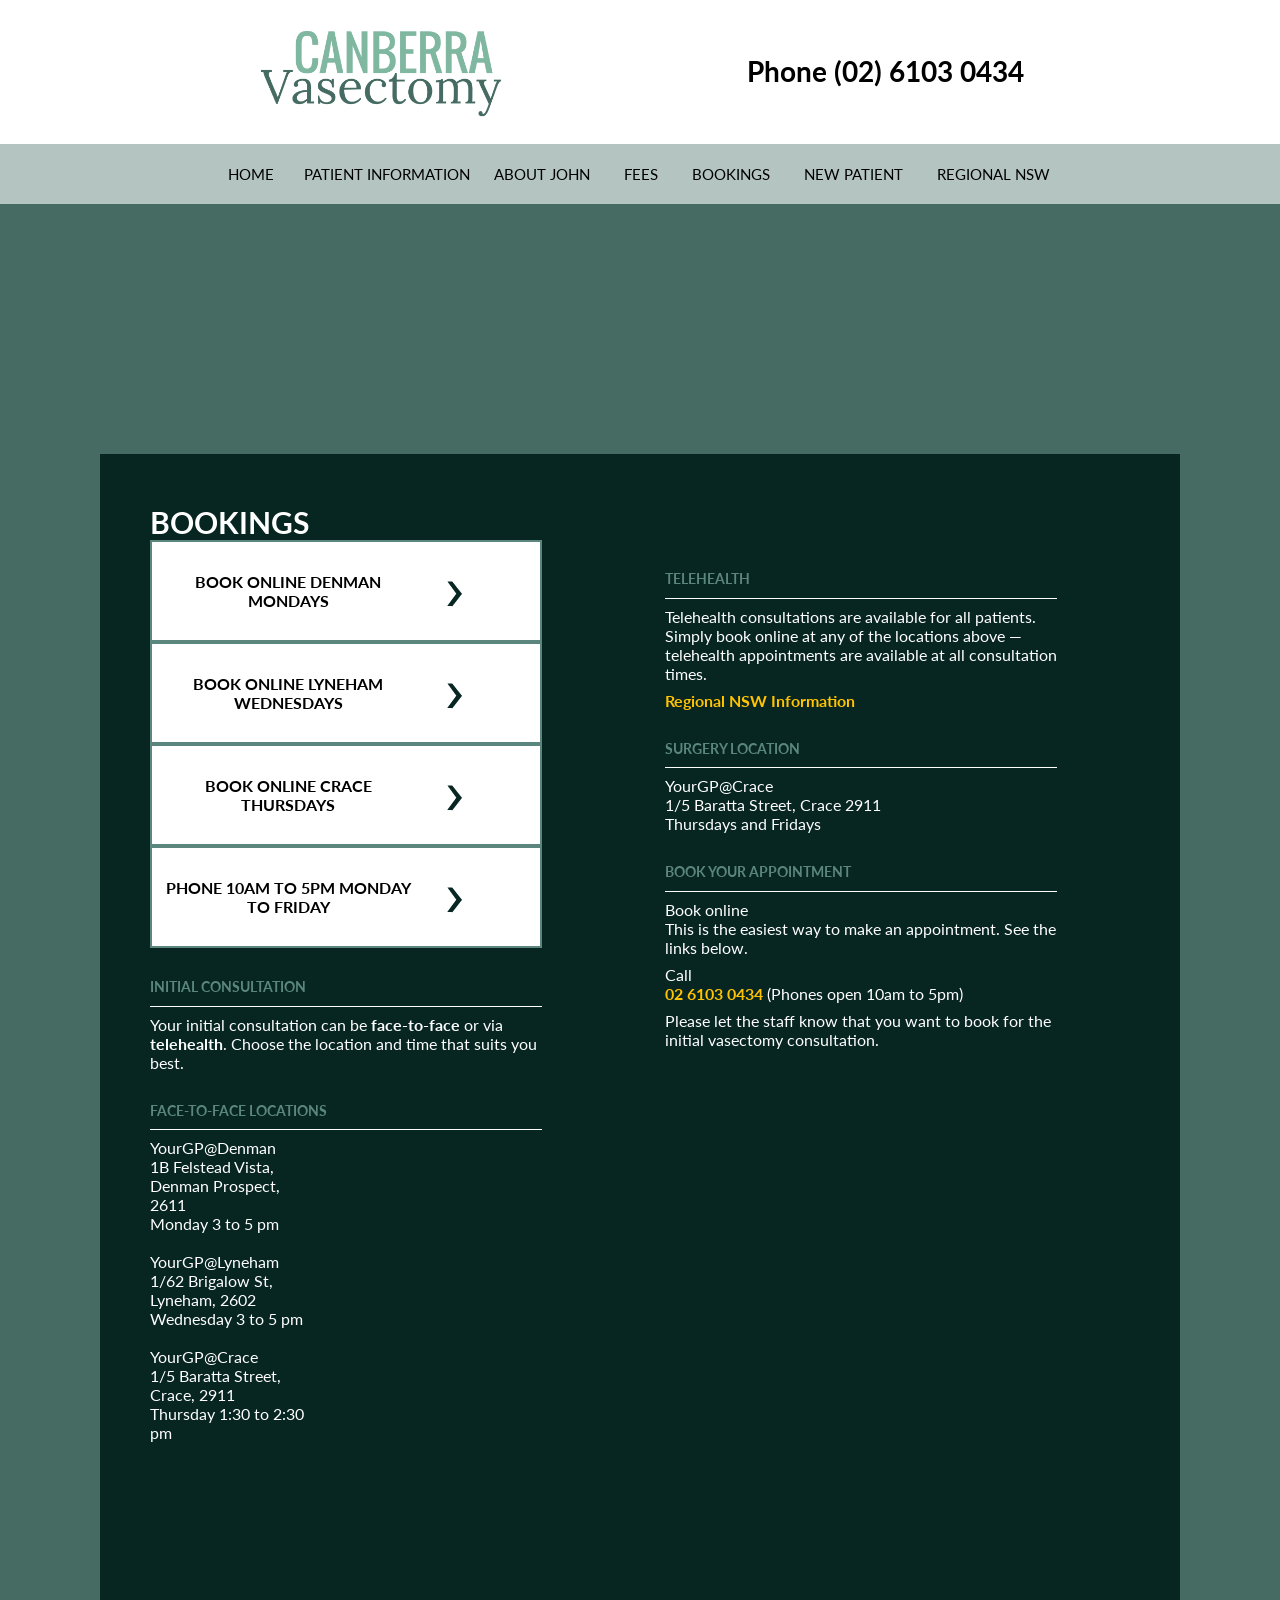
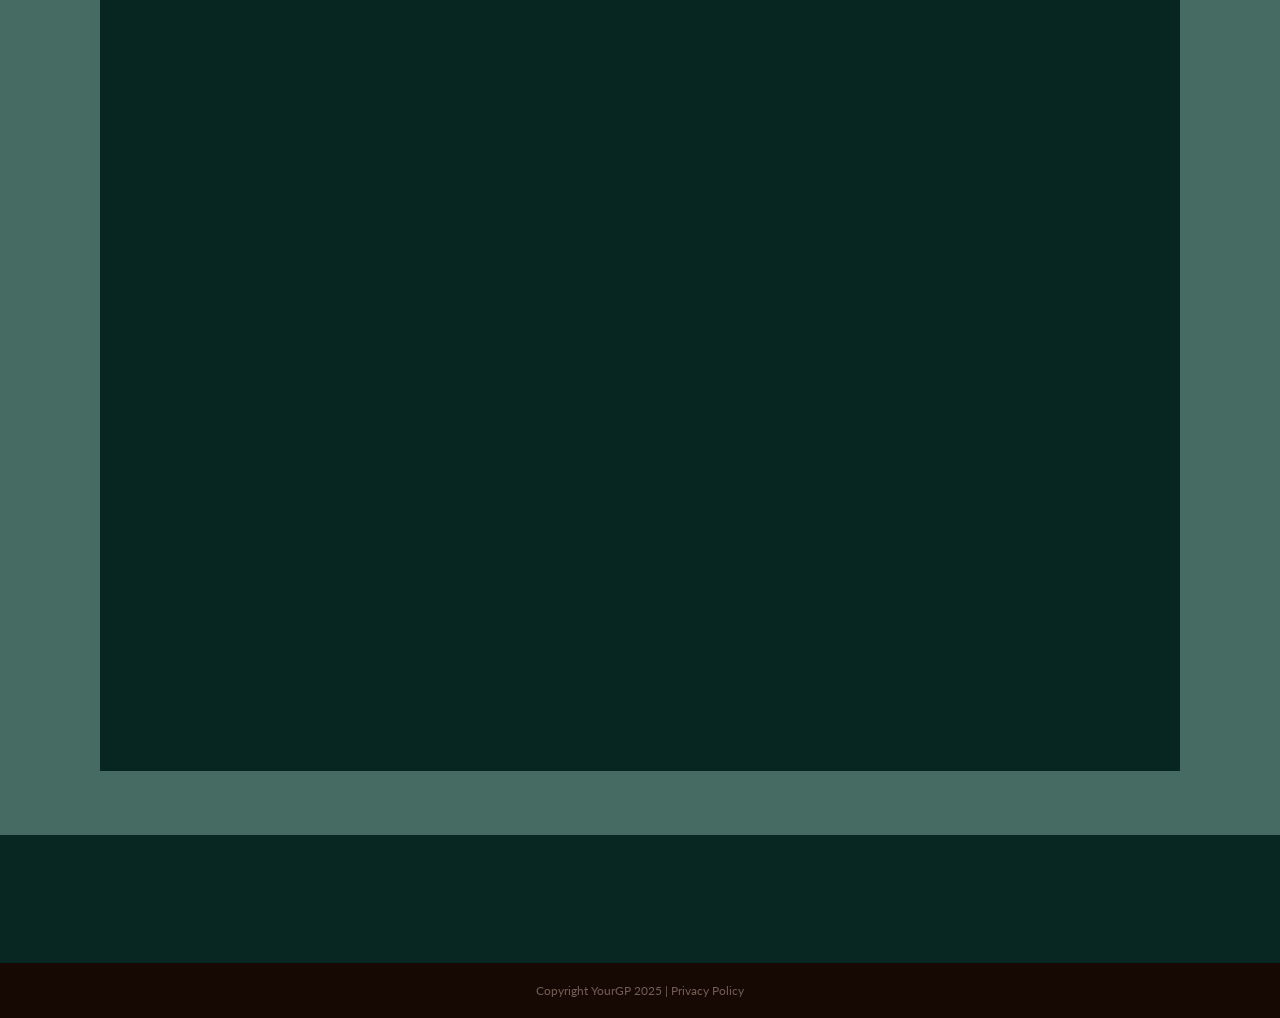
==== bookings/index.html @ fda398bf "Agent clarity audit: content reconciliation and JSON-LD enrichment Reconcile facts across all pages:" ====
<!DOCTYPE html><html lang="en-AU"><head><meta charset="UTF-8"><meta name="viewport" content="width=device-width, initial-scale=1"><title>Bookings - Canberra Vasectomy</title><meta name="description" content="Book your vasectomy consultation with Dr John Deery at Canberra Vasectomy. Online bookings available at YourGP Denman, Lyneham, and Crace locations."><link rel="canonical" href="https://www.canberravasectomy.com.au/bookings/"><meta property="og:type" content="website"><meta property="og:site_name" content="Canberra Vasectomy"><meta property="og:url" content="https://www.canberravasectomy.com.au/bookings/"><meta property="og:title" content="Bookings - Canberra Vasectomy"><meta property="og:description" content="Book your vasectomy consultation with Dr John Deery at Canberra Vasectomy. Online bookings available at YourGP Denman, Lyneham, and Crace locations."><meta name="twitter:card" content="summary"><meta name="twitter:title" content="Bookings - Canberra Vasectomy"><meta name="twitter:description" content="Book your vasectomy consultation with Dr John Deery at Canberra Vasectomy. Online bookings available at YourGP Denman, Lyneham, and Crace locations."><link rel="icon" href="../favicon.ico"><link rel="stylesheet" href="../css/style.css" type="text/css" media="screen" /><link rel='stylesheet' id='googlefonts-css' href='https://fonts.googleapis.com/css?family=Lato%3A300%2C400%2C700%7CLora%3A400%2C700&#038;ver=53585c2b17d026d5ca75cd7c17bdbbac' type='text/css' media='all' /><!-- Google Tag Manager --><script>(function(w,d,s,l,i){w[l]=w[l]||[];w[l].push({'gtm.start':
new Date().getTime(),event:'gtm.js'});var f=d.getElementsByTagName(s)[0],
j=d.createElement(s),dl=l!='dataLayer'?'&l='+l:'';j.async=true;j.src=
'https://www.googletagmanager.com/gtm.js?id='+i+dl;f.parentNode.insertBefore(j,f);
})(window,document,'script','dataLayer','GTM-5C7MKW4');</script>
<!-- End Google Tag Manager --></head><body class="page page-id-13"><!-- Google Tag Manager (noscript) --><noscript><iframe src="https://www.googletagmanager.com/ns.html?id=GTM-5C7MKW4" height="0" width="0" style="display:none;visibility:hidden"></iframe></noscript><!-- End Google Tag Manager (noscript) --><header class="desktop header-top"><div> <img src="../images/logo-top.png" alt="Canberra Vasectomy"/><h2 style="display: inline-block; float: right; margin-top: 30px;"><a href="tel:0261030434" style="color: inherit; text-decoration: none;">Phone (02) 6103 0434</a></h2><div class="clearfix"></div></div><div class="clearfix"></div></header><header class="desktop header-bottom"><nav><ul> <a href="../"><li><h5>HOME</h5></li></a><li class="menu-item-has-children"><h5>PATIENT INFORMATION</h5><ul class="sub-menu"><li><a href="../faq">FAQ</a></li><li><a href="../pre-operation-instructions">Pre Operation Instructions</a></li><li><a href="../post-operation-instructions">Post Operation Care Instructions</a></li></ul></li> <a href="../john"><li><h5>ABOUT JOHN</h5></li></a> <a href="../fees"><li><h5>FEES</h5></li></a> <a href="../bookings"><li><h5>BOOKINGS</h5></li></a> <a href="../new-patient"><li><h5>NEW PATIENT</h5></li></a> <a href="../regional-nsw/"><li><h5>REGIONAL NSW</h5></li></a></ul><div class="clearfix"></div></nav></header><header class="mobile header-top"><div> <img src="../images/logo-top.png" alt="Canberra Vasectomy"/> <img id="hamburger" src="../images/mobile-menu.png" alt="Menu"/><div class="clearfix"></div></div><div class="clearfix"></div></header><header class="mobile header-bottom"><nav><ul><li><h5><a href="tel:0261030434" style="color: inherit; text-decoration: none;">Phone (02) 6103 0434</a></h5></li></ul><div class="clearfix"></div></nav></header><div class="dropdown mobile"><nav><ul> <a href="../"><li>HOME</li></a><li class="menu-item-has-children"> <span class="toggle-label">PATIENT INFORMATION</span><ul class="sub-menu"><li><a href="../faq">FAQ</a></li><li><a href="../pre-operation-instructions">Pre Operation Instructions</a></li><li><a href="../post-operation-instructions">Post Operation Care Instructions</a></li></ul></li> <a href="../john"><li>ABOUT JOHN</li></a> <a href="../fees"><li>FEES</li></a> <a href="../bookings"><li>BOOKINGS</li></a> <a href="../new-patient"><li>NEW PATIENT</li></a> <a href="../regional-nsw/"><li>REGIONAL NSW</li></a></ul></nav></div><div class="container-fluid"><section class="content--green"><h1 class="heading booking__heading">BOOKINGS</h1><div class="column--half column--half--left"> <a href="https://www.hotdoc.com.au/medical-centres/denman-prospect-ACT-2611/yourgp-denman/doctors/dr-john-deery-vasectomies-only" rel="noopener noreferrer"><div class="button"><p class="button__content">BOOK ONLINE DENMAN MONDAYS</p><img class="button__arrow" src="../images/black-arrow.png" alt=""></div></a> <a href="https://www.hotdoc.com.au/medical-centres/lyneham-ACT-2602/yourgp-crace-lyneham/doctors/dr-john-deery-vasectomy" rel="noopener noreferrer"><div class="button"><p class="button__content">BOOK ONLINE LYNEHAM WEDNESDAYS</p><img class="button__arrow" src="../images/black-arrow.png" alt=""></div></a> <a href="https://www.hotdoc.com.au/medical-centres/crace-ACT-2911/yourgp-crace-yourgp-lyneham/doctors/dr-john-deery-vasectomy-1" rel="noopener noreferrer"><div class="button"><p class="button__content">BOOK ONLINE CRACE THURSDAYS</p><img class="button__arrow" src="../images/black-arrow.png" alt=""></div></a> <a href="tel:0261030434" class="phone-link"><div class="button"><p class="button__content">PHONE 10AM TO 5PM MONDAY TO FRIDAY</p><img class="button__arrow" src="../images/black-arrow.png" alt=""></div></a><h3 class="info__heading info__heading--underlined">INITIAL CONSULTATION</h3><p style="margin-bottom: 1em;">Your initial consultation can be <strong>face-to-face</strong> or via <strong>telehealth</strong>. Choose the location and time that suits you best.</p><h3 class="info__heading info__heading--underlined">FACE-TO-FACE LOCATIONS</h3><p> <span class="text-column bold"> <a href="https://www.hotdoc.com.au/medical-centres/denman-prospect-ACT-2611/yourgp-denman/doctors/dr-john-deery-vasectomies-only" class="green-link" rel="noopener noreferrer">YourGP@Denman</a><br>1B Felstead Vista,<br>Denman Prospect, 2611<br>Monday 3 to 5 pm</span> <span class="text-column"></span><span class="text-column follower"></span><br> <span class="text-column bold"> <a href="https://www.hotdoc.com.au/medical-centres/lyneham-ACT-2602/yourgp-crace-lyneham/doctors/dr-john-deery-vasectomy" class="green-link" rel="noopener noreferrer">YourGP@Lyneham</a><br>1/62 Brigalow St,<br>Lyneham, 2602<br>Wednesday 3 to 5 pm</span> <span class="text-column"></span><span class="text-column follower"></span><br> <span class="text-column bold"> <a href="https://www.hotdoc.com.au/medical-centres/crace-ACT-2911/yourgp-crace-yourgp-lyneham/doctors/dr-john-deery-vasectomy-1" class="green-link" rel="noopener noreferrer">YourGP@Crace</a><br>1/5 Baratta Street,<br>Crace, 2911<br>Thursday 1:30 to 2:30 pm</span></p></div><div class="column--half column--half--right"><h3 class="info__heading info__heading--underlined">TELEHEALTH</h3><p>Telehealth consultations are available for all patients. Simply book online at any of the locations above — telehealth appointments are available at all consultation times.</p><p> <a href="https://www.canberravasectomy.com.au/regional-nsw/" class="phone-link">Regional NSW Information</a></p><h3 class="info__heading info__heading--underlined">SURGERY LOCATION</h3><p> <span class="bold">YourGP@Crace<br> 1/5 Baratta Street, Crace 2911<br> Thursdays and Fridays</span></p><h3 class="info__heading info__heading--underlined">BOOK YOUR APPOINTMENT</h3><p>Book online</br>This is the easiest way to make an appointment. See the links below.</p><p>Call</br> <a href="tel:0261030434" class="phone-link">02 6103 0434</a> (Phones open 10am to 5pm)</p><p class="bold"></p><p>Please let the staff know that you want to book for the initial vasectomy consultation.</p></div> <iframe id="google-maps" src="https://www.google.com/maps/embed?pb=!1m14!1m8!1m3!1d814.0720144550658!2d149.0235235!3d-35.2988233!3m2!1i1024!2i768!4f13.1!3m3!1m2!1s0x6b17b3aa57f5f629%3A0x6eef60cbaedb5ad!2sYourGP%40Denman!5e0!3m2!1sen!2sau"></iframe> <iframe id="google-maps" src="https://www.google.com/maps/embed?pb=!1m18!1m12!1m3!1d3258.1836773630916!2d149.12243995186847!3d-35.25168598019976!2m3!1f0!2f0!3f0!3m2!1i1024!2i768!4f13.1!3m3!1m2!1s0x6b1652be7b8aee11%3A0xdef9b0c4e300a20a!2sYourGP%40Lyneham!5e0!3m2!1sen!2sau"></iframe> <iframe id="google-maps" src="https://www.google.com/maps/embed?pb=!1m18!1m12!1m3!1d3260.281723330088!2d149.10025395186756!3d-35.199450980212845!2m3!1f0!2f0!3f0!3m2!1i1024!2i768!4f13.1!3m3!1m2!1s0x6b17acb514441b39%3A0xace6b6303fa332bc!2sYourGP%40Crace!5e0!3m2!1sen!2sau"></iframe></section><footer><div class="footer-1"><div class="content"></div></div><div class="footer-2"><p>Copyright YourGP 2025 | <a href="../privacy-policy/">Privacy Policy</a></p></div></footer><script src="../js/main.js"></script>
</body>
---- css/style.css ----
body, p, div, section, article, h1, h2, h3, h4, h5, h6 {margin:0;padding:0;}

/**
* Colours

Brown - #554741
Green - #5A867D
Dark Green - #082622

*/


.banner-image {
	position: relative;
	top: 0;
	width: 1500px;
	margin: 0 auto;
	height: 670px;
	z-index: 1;
}



.banner-image div {

	width: 100%;

	height: 100%;

	background-image: url('../images/canberra.png.webp');

	background-repeat: no-repeat;

	background-size: cover;

}

	.home .second {

		width: 700px;

	}



	.home .third {

		width: 840px;

	}



		.home .third img {

			height: 400px;

		}



	.home .fourth {

		width: 840px;

	}
		.home .second {

		width: 280px;

		padding: 20px;

	}



	.home .second h1 {

		font-size: 26px;

	}	



	.home .third {

		width: 320px;

		flex-direction: column;

	}



		.home .third div, .home .third img {

			width: 100%;

			padding: 0;

		}



		.home .third img {

			order: 1;

			height: 200px;

		}



		.home .third div {

			padding-top: 1em;

			padding-bottom: 1em;

			order: 2;

		}



	.home .fourth {

		width: 320px;

		height: auto;

		text-align: center;

	}



		.home .fourth #google-maps {

			height: 175px;

		}



		.home .fourth div:nth-child(2), .home .fourth #google-maps {

			width: 100%;

			padding: 0;

		}



		.home .fourth div:nth-child(2) {

			width: 80%;

			margin: 0 auto;

			padding: 1.5em 0;

		}





	.second {

		width: 70%;

		padding: 10%;

	}


.home .second {

	width: 860px;

	padding: 70px;

}



.home .second h1 {

	margin-bottom: 0.5em;

}



.home .second h3 {

	margin-bottom: 0.7em;

}



.home .third {

	width: 1000px;

	padding: 0em;

	display: flex;

}



.home .third div {

	background-color: white;

	width: 30%;

	padding: 0em 1%;

	display: inline-block;

	text-align: center;

	align-self: center;

}



.home .third img {

	display: inline-block;

	width: 70%;

	height: 500px;

}



.home .third .cms-content h4 {

	font-weight: 400;

}



.home .third .cms-content h4:nth-child(3), .home .third .cms-content h4:first-child {

	margin-top: 0.4em;

}



.home .fourth {

	position: relative;

	padding: 0;

	width: 1000px;

	height: 300px;

}



.home .fourth #google-maps {

	position: relative;

	height: 300px;

	width: 70%;

	display: inline-block;

	border: none;

}



.home .fourth div:nth-child(2) {

	width: 26%;

	display: inline-block;

	vertical-align: top;

	padding: 3em 2%;

	text-align: center;

}



.home .fourth h4 {

	margin-top: 0.75em;

}



.home .fourth p {

	margin: 0;

}

.pac-container { z-index: 10000 !important; }

.page {font-family: 'Lato', sans-serif;
	background-color: #456B63;
}
h1 {font-size: 38px;}
h2 {font-size: 28px;}
h3 {font-size: 25px;}
h4 {font-size: 20px;}
h5 {font-size: 15px;}
p {margin-top: 0.5em;}
a {
  color: inherit; /* blue colors for links too */
  text-decoration: inherit; /* no underline */
}
.clearfix {overflow: auto;zoom: 1;clear: both;}
.line-break {
	display: block;
}

.button {
	
	
	padding: 1.25em 0em;

	border: 2px solid #5A867D;

	color: #5A867D;

	background-color: white;
	
	
}

.button__content {
	font-weight: bold;
	color: black;
	padding: 10px;
	display: inline-block;
	margin-top: 0;
	width: 65%;
	height: 100%;
	border-bottom-left-radius: 5px;
	border-top-left-radius: 5px;
	background-color: white;
	text-align: center;
}

.button__arrow {
	margin-left: 1.4em;
	display: inline-block;
}

.background-image {
	position: absolute;
	width: 100%;
	height: 500px;
	background-image: url('../images/canberra.png.webp');
	background-repeat: no-repeat;
	background-position: 50% 0%;
	z-index: -10;
	top: 50px;
}

/**
* Navigation 
**/

.desktop {
	display: block;
}

.mobile {
	display: none;
}

.header-top {
	width: 98%;
	padding: 1.5em 1%;
	background-color: white;
}

	.header-top div {
		width: 768px;
		margin: 0 auto;
	}

		.header-top div img:first-child {
			display: inline-block;
			float: left;
			width: 250px;
		}

		.header-top div img:nth-child(2) {
			display: inline-block;
			float: right;
			vertical-align: bottom;
			padding-top: 0.4em;
			cursor: pointer;
		}

		.header-top div h2 {
			display: inline-block;
			float: right;
			margin-top: 30px;
		}

.header-bottom {
	width: 100%;
	background-color: rgba(255, 255, 255, 0.6);
}

	.header-bottom nav {
		margin: 0 auto;
		width: 880px;
	}

		.header-bottom nav ul {
			float: right;
			padding: 0.3em 0 0.3em 0;
		}

			.header-bottom nav ul li {
				display: inline-block;
				margin-right: 20px;
				color: black;
			}

			.header-bottom nav ul li:nth-child(7) {
				margin-right: 0;
			}

				.header-bottom nav ul li h5 {
					font-weight: 400;
				}

		.mobile.header-bottom nav ul {
			float: none;
			width: 320px;
			margin: 0 auto;
			padding: 1em 0 1em 0;
			text-align: center;
		}

			.mobile.header-bottom nav ul li {
			}

				.mobile.header-bottom nav ul li h5 {
				}

				.mobile.header-bottom {
				}
				
	.mobile.dropdown ul {
		background-color: white;
		list-style-type: none;
		padding: 0 1em 0em 1em;
		margin: 0;
	}

		.mobile.dropdown li {
			display: inline-block;
			width: 95%;
			padding: 1.25em 2.5%;
			border-bottom: 2px solid #5A867D;
		}

		.mobile.dropdown li:nth-child(7) {
			border: none;
		}

.content--white {
	margin: 250px auto 0;
	width: 668px;
	padding: 50px;
	background-color: white;
}

.content--green {
	color: white;
	margin: 250px auto 0;
	width: 668px;
	padding: 50px;
	background-color: #072521;
}

.column--half {
	vertical-align: top;
	display: inline-block;
	width: 40%;
	padding-right: 7.5%;
}

	.column--half--right {
		margin-left: 2.5%;
	}

	.column--half--left {
		margin-right: 2.5%;
	}

.column__image__border {
	display: inline-block;
	width: 96%;
	padding: 2%;
-webkit-box-shadow: 2px 2px 6px 0px rgba(110,109,113,0.41);
-moz-box-shadow: 2px 2px 6px 0px rgba(110,109,113,0.41);
box-shadow: 2px 2px 6px 0px rgba(110,109,113,0.41);
}

	.column__image__border img {
		width: 100%;
		display: block;
	}

.column--thirds {
	display: inline-block;
	vertical-align: top;
}

	.column--thirds--left {
		width: 21.5%;
		margin-right: 3.5%;
		padding-left: 10%;
	}

	.column--thirds--right {
		width: 61.5%;
		margin-left: 3.5%;
	}


.home .line {
	margin-top: 0.75em;
	margin-bottom: 1.5em;
	padding-bottom: 1em;
	border-bottom: 1px solid #e0e0e0;
}

.home .line:last-child {
	border-bottom: none;
}

.home .line h3 {
	display: block !important;
	width: 100%;
	margin-bottom: 0.5em;
	font-weight: bold;
}

.home .line span {
	width: 60%;
	font-size: 16px;
}

.home .line img {
	margin: 0 5px;
	height: 12px;
	vertical-align: bottom;
}

.home .line p {
	display: block !important;
	width: 100%;
	margin-top: 0.5em;
	margin-bottom: 0.3em;
}

.home .line .multiline {
	vertical-align: top;
	margin-top: 3px;
}

.sr-only {
	position: absolute;
	width: 1px;
	height: 1px;
	padding: 0;
	margin: -1px;
	overflow: hidden;
	clip: rect(0, 0, 0, 0);
	white-space: nowrap;
	border: 0;
}

.heading {
	font-size: 30px;
	color: #5A867D;
	font-family: ;
}

.booking__heading {
	color: white;
}

.faq__heading {
	margin-bottom: 0.5em;
}

.info__heading {
	font-size: 14px;
}

.info__heading--underlined {
	color: #5A867D;
	padding-bottom: 0.75em;
	border-bottom: 1px solid white;
	margin-top: 30px;
}

.john__info__heading {
	margin-top: 1em;
}

.information__info__heading--large {
	margin-top: 1em;
	margin-bottom: 0.3em;
}

.info__heading--large {
	font-size: 25px;
	color: #5A867D;
}

.info__heading--large--bold {
	font-family: 'Lato', serif;
	font-weight: 700;
	line-height: 0.7em;
	margin-bottom: 1em;
}


.info__heading--large--italic {
	font-style: italic;
	font-family: 'Lora', serif;
	font-weight: 400;
}

.services-content, .page-id-91 .services-content {
	width: 60%;
	display: inline-block;
}

.services-row, .page-id-91 .services-row {
	border-bottom: 1px solid #80B7A2;
	padding: 0.8em 0.5em 0.5em 0.5em;
	cursor: pointer;
}

.services-row p, .page-id-91 .services-row p {
	padding: 1em;
	clear: both;
}

.services-row h4, .page-id-91 .services-row h4 {
	color: #5A867D;
	float: left;	
	display: block;
	font-size: 20px;
	width: 85%;
}

.services-row img, .page-id-91 .services-row img {
	float: right;
	transition: -webkit-transform 0.5s, -ms-transform 0.5s, transform 0.5s;
}

#test {
	z-index: 1000;
}

.text-column {
	display: inline-block;
	width: 40%;
}

.text-column.follower {
	margin-left: 10%;
}

.column__image__border.follower {
	margin-top: 15px;
}

#google-maps {
	margin-top: 2.5em;
	width: 100%;
	height: 250px;
	border: none;
}

@media (min-width: 1160px) {
	.desktop-header-bottom nav {
		width: 1160px;
		margin: 0 auto;
	}
}

/**
* FOOTER
**/

footer {
		margin-top: 4em;
}

.footer-1 {
	padding: 4em 0;
	background-color: #082622;
}

.footer-1 .content {
	background-color: transparent;
	color: white;
	margin: 0 auto;
	padding: 0;
	width: 800px;
}

.footer-1 .content div {
	vertical-align: top;
	display: inline-block;
	width: 23%;
	padding-left: 1em;
}

.footer-1 .content .footer-first img {
	margin-bottom: 0.8em;
}

.footer-1 .content div:nth-child(2) {
	margin-top: 3.15em;
}

.footer-1 .content div:nth-child(3), footer .content div:nth-child(4) {
	margin-top: 1em;
}

.footer-1 .content div p {
	margin: 0;
}

.footer-1 .content div h3 {
	margin-bottom: 0.5em;
	color: #456B63;
	font-size: 20px;
}

.footer-1 .content div h5 {
	margin-bottom: 0.2em;
}

.footer-1 .content div .sep {
	margin-top: 1em;
}

.footer-1 .last span {
	display: block;
	width: 75%;
	margin: 1em auto;
}

.footer-1 .last img:first-child {
	margin-right: 0.5em;
}

.footer-2 {
	background-color: #160904;
	padding: 1.25em;
}

.footer-2 p {
	text-align: center;
	color: #745E56;
	margin: 0;
	font-size: 12px;
}

@media (min-width: 1200px) {
	.desktop-header-top div {
		width: 1200px;
	}

	.content--white, .content--green {
		width: 980px;
	}

	.home .column--half {
		vertical-align: middle;
	}

	.home .line p {
		width: 100%;
	}

}

@media (min-width: 1200px) and (max-width: 1500px) {
	.banner-image {
		width: 100%;
		height: 350px;
	}
}
@media (min-width: 992px) and (max-width: 1199px) {
	
	.desktop-header-top div {
		width: 992px;
	}

	.content--white, .content--green {
		width: 872px;
	}
    .banner-image {
		width: 100%;
		height: 300px;
	}
	.content-wrapper-ex {
		margin-top: -250px;
	}
	.content--white-ex {width: 700px!important;}
	 .home .first {left:260px!important;}
}

@media (min-width: 768px) and (max-width: 991px) {
	.page-id-46 footer .content {
		width: 768px;
	}

	.footer-1 .content {
		width: 240px;
	}

	.footer-1 .content div {
		width: 100%;
		text-align:center;
		padding: 0;
	}
	.banner-image {
		width: 100%;
		height: 300px;
	}
	.content-wrapper-ex {
		margin-top: -250px;
	}
	.content--white-ex {width: 600px!important;}
    .home .first {left:210px!important;}
}

@media (max-width: 768px) {

	.desktop {
		display: none;
	}

	.mobile {
		display: block;
	}

	.mobile.header-top div {
		width: 86%;
		margin: 0 7%;
	}

	.mobile.header-top div img:nth-child(1) {
		width: 150px;
	}

	.mobile.header-bottom nav {
		width: 100%;
	}

	footer {
		margin-top: 0;
	}

	.footer-1 .content {
		width: 240px;
	}

	.footer-1 .content div {
		width: 100%;
		text-align:center;
		padding: 0;
	}

	.footer-1 .content div:nth-child(2) {
		margin-top: 1em;
	}

	.content--white, .content--green {
		width: 240px;
		padding: 30px;
		margin-top: 50px;
		margin-bottom: 50px;
	}

	.column--half {
		width: 100%;
		margin: 0;
	}

	.text-column.follower {
		margin-left: 20%;
	}

	.home .column--half--right {
		margin-left: 20px;
		margin-top: 20px;
	}

	.column--thirds {
		width: 100%;
		margin: 0;
	}

	.column--thirds--left {
		padding: 0;
	}

	.column--thirds--right {
		margin-top: 20px;
	}
    .layer-1-background {display: none;}
	.banner-image {
		width: 100%;
		height: 250px;
	}
	
	.content-wrapper-ex {
		margin-top: -40px!important;
	}
	.content--white-ex {width: 280px!important;padding: 20px!important;}
	.home .first {left:0px!important;margin: 0 auto 1em!important;background-color: rgba(217,214,209,1);}
}

.layer-1-background {
    position: absolute;
    top: 0;
    width: 100%;
    height: 590px;
    background-image: url('../images/dark-wood.png.webp');
    background-color: #554741;
    z-index: 0;
}

.content-wrapper-ex {
    position: relative;
    margin-top: -580px;
    z-index: 10;
}

.content--white-ex {
    position: relative;
    margin-top: 0;
    width: 860px;
    padding: 70px;
    background-color: white;
    z-index: 10;
}
/* Add this CSS to your stylesheet - Place this block at the end of your stylesheet*/

/* Submenu Styles */
.menu-item-has-children {
    position: relative; /* Required for positioning the submenu */
}

.sub-menu {
    display: none; /* Hide the submenu by default */
    position: absolute; /* Position it absolutely */
    top: 100%; /* Place it just below the parent menu item */
    left: 0;
    background-color: #fff; /* Adjust as needed - Original #fff */
    padding: 0;
    margin: 0;
    list-style: none;
    width: 250px; /* Adjust width as needed */
    box-shadow: 0px 2px 5px rgba(0, 0, 0, 0.2); /* Optional shadow */
    z-index: 10; /* Ensure it's above other elements */
    border: 1px solid #ddd; /* Add a subtle border */
}

.sub-menu li {
    padding: 10px 15px;
    border-bottom: 1px solid #eee; /* Optional separator */
}

.sub-menu li:last-child {
    border-bottom: none;
}

.sub-menu a {
    display: block;
    text-decoration: none;
    color: #333; /* Adjust color */
}

.menu-item-has-children:hover .sub-menu {
    display: block; /* Show the submenu on hover */
}

/* Style adjustments for the main menu links (optional) */
header.desktop.header-bottom nav ul a li h5 {
    padding-right: 10px; /* Example: Add spacing to other menu items */
}

/* Mobile Menu Styles (Adapt existing mobile styles) */

/* This assumes you are going to add the class .mobile-submenu-open
   to the parent <li> when it is tapped */
.dropdown.mobile .sub-menu {
    display: none; /* Hide by default on mobile */
    position: relative;
    top: 0;
    left: 0;
    width: 100%;
    box-shadow: none;
    border: none;
}

.dropdown.mobile .menu-item-has-children.mobile-submenu-open .sub-menu {
    display: block; /* Show when the class is applied */
}

.dropdown.mobile .menu-item-has-children {
    cursor: pointer; /* Indicate it's tappable */
}
/* Add the following CSS to your style.css */

/* Custom CSS - Replaces previous version */
.video-container {
    display: flex;
    flex-direction: column;
    align-items: center;
    margin-bottom: 20px;
}

.video-item {
    width: 80%;
    margin-bottom: 10px;
}

.video-title {
    text-align: center;
    margin-top: 5px;
    font-size: 1.2em;
    font-weight: bold;
}

/* Two column layout for desktop */
.column-container {
    display: flex;
    justify-content: space-between;
    gap: 30px;
}

.column {
    width: 48%;
}

.column-one {
    width: 48%;
}

.column-two {
    width: 48%;
}

.column-one .line {
    margin-bottom: 1em;
}

.column-two .line {
    margin-bottom: 1em;
}

/* Mobile Styles */
@media (max-width: 768px) {
    .column-container {
        flex-direction: column;
    }

    .column {
        width: 100%;
        margin-bottom: 20px;
    }

    .column-one {
        order: 1;
        width: 100%;
    }

    .column-two {
        order: 2;
        width: 100%;
    }

    .video-container {
        align-items: stretch;
    }

    .video-item {
        width: 100%;
    }
}

/* Optional: Style the phone link to stand out */
.phone-link {
    color: #FFC300;
    font-weight: bold;
}
.blue-link {
    color: blue;  /* Or your preferred shade of blue */
    text-decoration: underline;
}

.faq-answer a,
.faq-fullwidth-container > p a {
    color: #0000ff !important;
    text-decoration: underline !important;
}

.faq-answer a:hover,
.faq-fullwidth-container > p a:hover {
    color: #082622 !important;
}

/* Video Container Styles */
.video-container {
    display: flex;
    flex-direction: column;
    align-items: center;
    margin-bottom: 30px;
    width: 100%;
}

.video-item {
    width: 80%;
    margin-bottom: 20px;
}

.video-item iframe {
    width: 100%;
    height: auto;
}

.video-title {
    text-align: center;
    margin-top: 5px;
    font-size: 1.2em;
    font-weight: bold;
}

.pre-vasectomy-container {
    display: flex; /* Use flexbox for side-by-side layout */
    align-items: flex-start; /* Align items to the top */
    gap: 20px; /* Add some spacing between the text and image */
}

.vasectomy-instructions {
    flex: 1; /* Let the text take up available space */
    list-style-type: decimal;
    padding-left: 20px;
}

.vasectomy-image {
    flex: 0 0 300px; /* Image will be 300px wide, don't shrink or grow */
}

.vasectomy-image img {
    max-width: 100%;
    height: auto;
    border: 1px solid #ccc; /* Optional: Add a border to the image */
    border-radius: 5px; /* Optional: Add rounded corners to the image */
}
.pathology-info-container {
    width: 100%; /* Take up the full width of the parent */
    max-width: 1200px; /* Optional: Limit the maximum width */
    margin: 0 auto; /* Optional: Center the container horizontally */
    padding: 20px; /* Optional: Add some padding around the content */
}

.pathology-tables {
    display: flex; /* Arrange tables side by side */
    flex-wrap: wrap; /* Allow tables to wrap to the next line on smaller screens */
    justify-content: space-between; /* Space tables evenly */
    gap: 20px; /* Add spacing between the tables */
}

.pathology-table {
    width: calc(50% - 10px); /* Each table takes up roughly half the width, minus the gap */
    border-collapse: collapse; /* Remove spacing between table cells */
    margin-bottom: 20px; /* Add spacing below each table */
}

.pathology-table caption {
    text-align: left; /* Align the caption to the left */
    font-weight: bold; /* Make the caption text bold */
    margin-bottom: 5px; /* Add spacing below the caption */
}

.pathology-table th,
.pathology-table td {
    border: 1px solid #ddd; /* Add borders to table cells */
    padding: 8px; /* Add padding inside table cells */
    text-align: left; /* Align text to the left */
}

.pathology-table th {
    background-color: #f2f2f2; /* Add a background color to the header row */
}

/* Responsive adjustments for smaller screens */
@media (max-width: 768px) {
    .pathology-tables {
        flex-direction: column;
    }

    .pathology-table {
        width: 100%;
    }

    .pre-vasectomy-container {
        flex-direction: column;
    }

    .vasectomy-image {
        flex: none;
        width: 100%;
    }
}
.header-top .button-container { /* Target the buttons in the desktop header */
    display: flex; /* Enable Flexbox */
    justify-content: center; /* Space the buttons evenly */
    align-items: center; /* Vertically align the buttons */
    margin-top: 10px;   /* Adjust the margin to fit the placement */
}

.header-top .button-container .book-now { /* style each button */
    margin: 0 10px; /* Add some horizontal spacing between the buttons */
}
.header-top .button-container .book-now a {
    display: block;
}

/* If the buttons are too close to the logo, add some margin-top to the button-container */
.dropdown.mobile .sub-menu {
    display: none;
    padding-left: 1em;
}
.dropdown.mobile .menu-item-has-children.open .sub-menu {
    display: block;
}
.dropdown.mobile .sub-menu {
  max-height: 0;
  overflow: hidden;
  transition: max-height 0.4s ease;
  padding-left: 1em;
}

.dropdown.mobile .menu-item-has-children.open .sub-menu {
  max-height: 500px; /* enough height to fit all submenu items */
}
.toggle-label::after {
  content: "▼";
  float: right;
  transition: transform 0.3s ease;
}

.menu-item-has-children.open .toggle-label::after {
  transform: rotate(180deg);
}
.dropdown.mobile .sub-menu a {
  color: #2900ff; /* Replace with your exact blue if needed */
  text-decoration: none;
}

.dropdown.mobile .sub-menu a:hover {
  text-decoration: underline;
}
.dropdown.mobile .menu-item-has-children > span {
  color: #2900ff; /* Adjust to match your site's exact blue */
  font-weight: bold;
  cursor: pointer;
}
.dropdown.mobile ul > a li,
.dropdown.mobile .menu-item-has-children > span {
  color: #007bff;  /* Replace with your exact blue if needed */
  font-weight: bold;
  text-transform: uppercase;
  text-decoration: none;
  cursor: pointer;
}
.dropdown.mobile ul > a:hover li,
.dropdown.mobile .sub-menu a:hover {
  text-decoration: underline;
}
/* Force header to display on desktop only */
@media (min-width: 769px) {
    body.home .desktop.header-top,
    body.home .desktop.header-bottom {
        display: block !important;
        visibility: visible !important;
        opacity: 1 !important;
        position: relative !important;
        z-index: 100 !important;
    }
}
/* Fix for book-now buttons */
.book-now {
    display: block;
    margin: 0 auto 20px;
    width: 320px;
    background-color: rgba(217,214,209,0.9);
    border-radius: 5px;
    padding: 0;
    text-decoration: none;
    position: relative;
    z-index: 15;
    overflow: hidden;
}

.book-now .content.first {
    position: relative;
    text-align: center;
    padding: 20px;
    margin: 0;
}

.book-now h6 {
    font-size: 16px !important;
    font-weight: 700 !important;
    color: #000 !important;
    margin: 0 !important;
    padding: 0 !important;
    display: inline-block !important;
    background-image: none !important;
    height: auto !important;
    width: auto !important;
    text-align: center !important;
    vertical-align: middle !important;
}

.book-now img {
    display: inline-block !important;
    vertical-align: middle !important;
    margin-left: 10px !important;
    width: 30px !important;
    height: 30px !important;
    padding: 0 !important;
}
/* Position book-now buttons correctly */
.content-wrapper-ex > .book-now {
    position: relative !important;
    left: 0 !important;
    right: auto !important;
    float: none !important;
    margin: 0 auto 20px !important;
    clear: both !important;
}

.book-now .content.first {
    position: relative !important;
    left: 0 !important;
    right: auto !important;
}
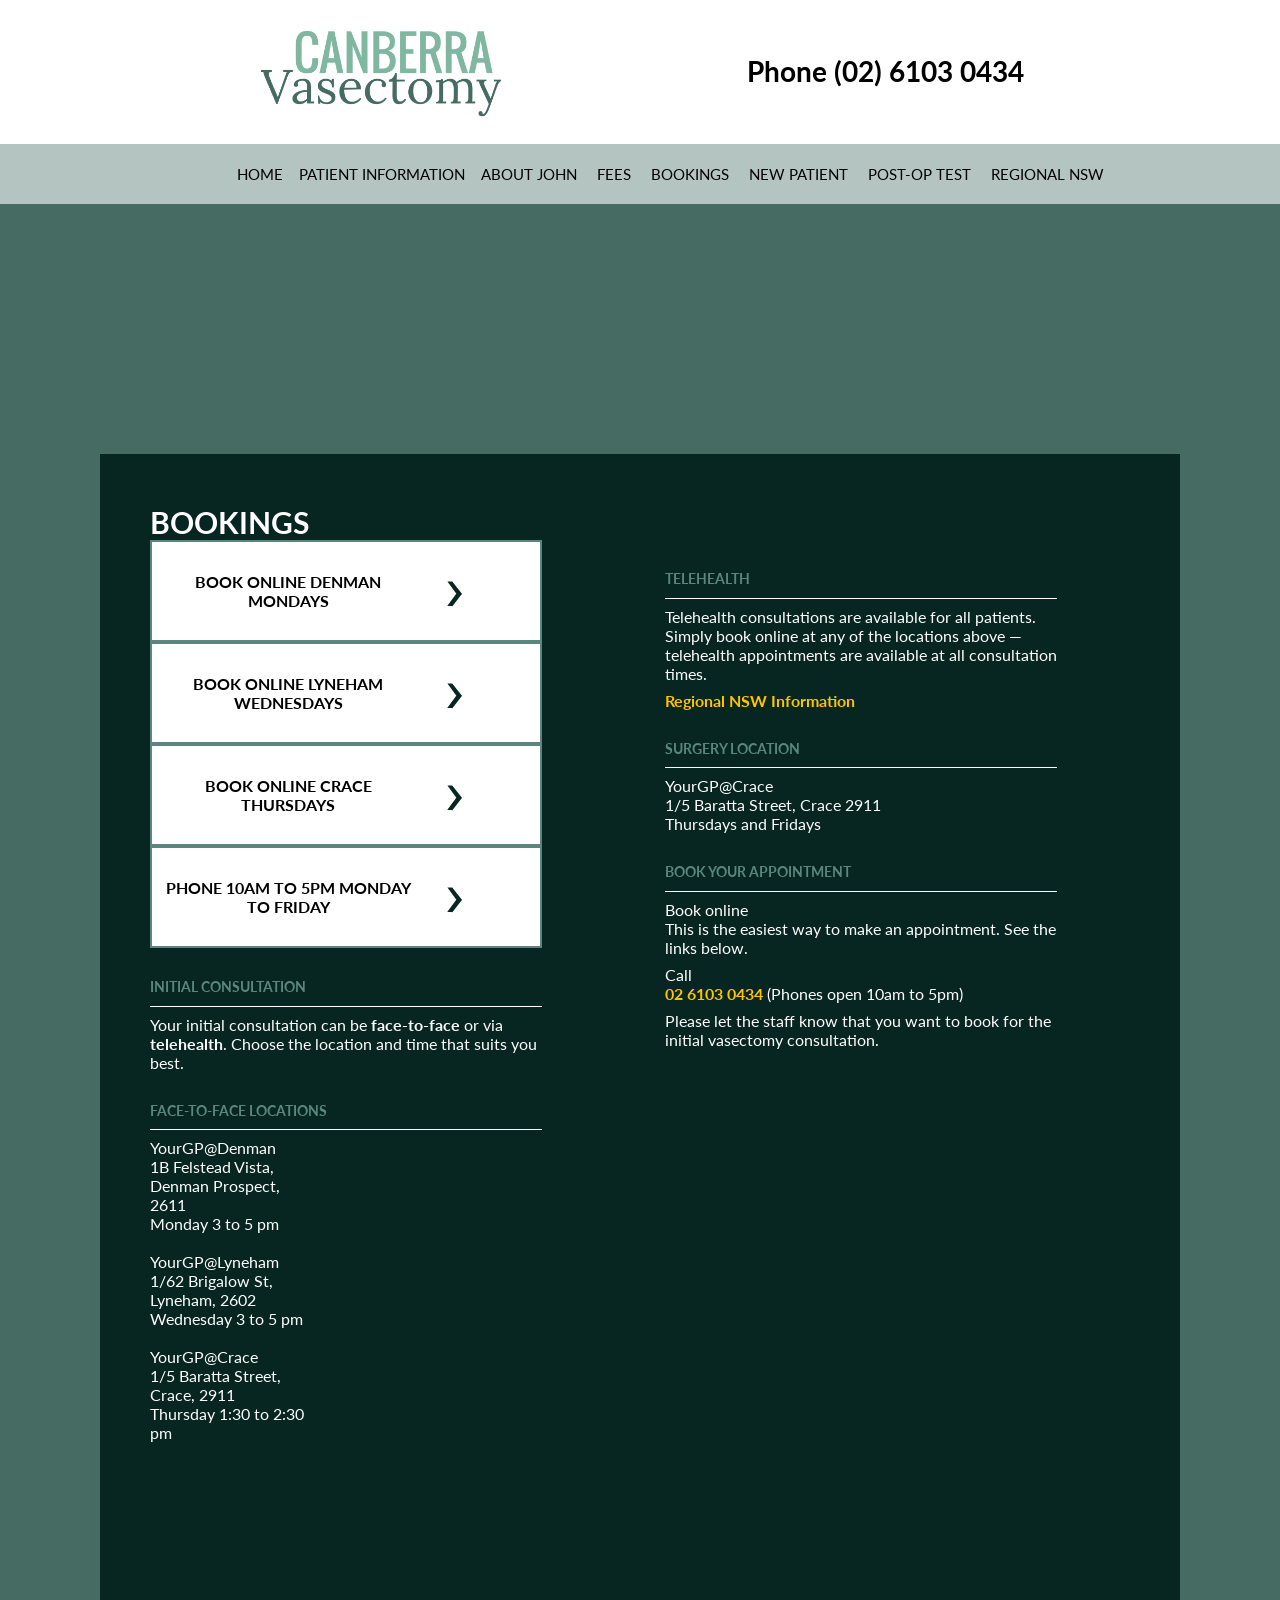
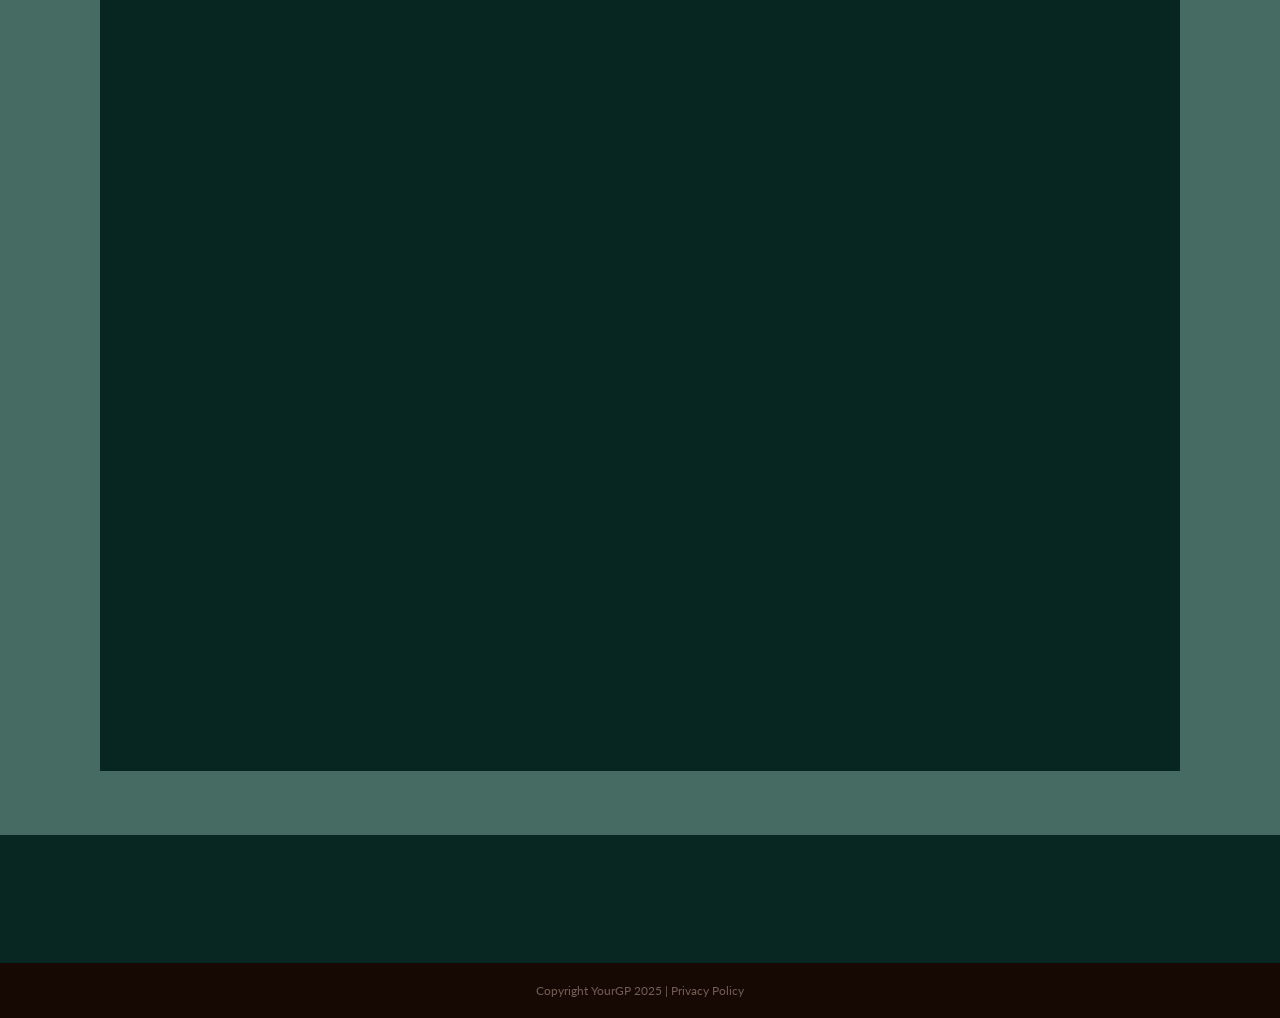
==== commit e8056d34: "Add POST-OP TEST menu item for sample drop-off page Moves the Sample Drop-Off Locations link out of " ====
--- a/bookings/index.html
+++ b/bookings/index.html
@@ -1,7 +1,7 @@
-<!DOCTYPE html><html lang="en-AU"><head><meta charset="UTF-8"><meta name="viewport" content="width=device-width, initial-scale=1"><title>Bookings - Canberra Vasectomy</title><meta name="description" content="Book your vasectomy consultation with Dr John Deery at Canberra Vasectomy. Online bookings available at YourGP Denman, Lyneham, and Crace locations."><link rel="canonical" href="https://www.canberravasectomy.com.au/bookings/"><meta property="og:type" content="website"><meta property="og:site_name" content="Canberra Vasectomy"><meta property="og:url" content="https://www.canberravasectomy.com.au/bookings/"><meta property="og:title" content="Bookings - Canberra Vasectomy"><meta property="og:description" content="Book your vasectomy consultation with Dr John Deery at Canberra Vasectomy. Online bookings available at YourGP Denman, Lyneham, and Crace locations."><meta name="twitter:card" content="summary"><meta name="twitter:title" content="Bookings - Canberra Vasectomy"><meta name="twitter:description" content="Book your vasectomy consultation with Dr John Deery at Canberra Vasectomy. Online bookings available at YourGP Denman, Lyneham, and Crace locations."><link rel="icon" href="../favicon.ico"><link rel="stylesheet" href="../css/style.css" type="text/css" media="screen" /><link rel='stylesheet' id='googlefonts-css' href='https://fonts.googleapis.com/css?family=Lato%3A300%2C400%2C700%7CLora%3A400%2C700&#038;ver=53585c2b17d026d5ca75cd7c17bdbbac' type='text/css' media='all' /><!-- Google Tag Manager --><script>(function(w,d,s,l,i){w[l]=w[l]||[];w[l].push({'gtm.start':
+<!DOCTYPE html><html lang="en-AU"><head><meta charset="UTF-8"><meta name="viewport" content="width=device-width, initial-scale=1"><title>Bookings - Canberra Vasectomy</title><meta name="description" content="Book your vasectomy consultation with Dr John Deery at Canberra Vasectomy. Online bookings available at YourGP Denman, Lyneham, and Crace locations."><link rel="canonical" href="https://canberravasectomy.com.au/bookings/"><meta property="og:type" content="website"><meta property="og:site_name" content="Canberra Vasectomy"><meta property="og:url" content="https://canberravasectomy.com.au/bookings/"><meta property="og:title" content="Bookings - Canberra Vasectomy"><meta property="og:description" content="Book your vasectomy consultation with Dr John Deery at Canberra Vasectomy. Online bookings available at YourGP Denman, Lyneham, and Crace locations."><meta name="twitter:card" content="summary"><meta name="twitter:title" content="Bookings - Canberra Vasectomy"><meta name="twitter:description" content="Book your vasectomy consultation with Dr John Deery at Canberra Vasectomy. Online bookings available at YourGP Denman, Lyneham, and Crace locations."><link rel="icon" href="../favicon.ico"><link rel="stylesheet" href="../css/style.css" type="text/css" media="screen" /><link rel='stylesheet' id='googlefonts-css' href='https://fonts.googleapis.com/css?family=Lato%3A300%2C400%2C700%7CLora%3A400%2C700&#038;ver=53585c2b17d026d5ca75cd7c17bdbbac' type='text/css' media='all' /><!-- Google Tag Manager --><script>(function(w,d,s,l,i){w[l]=w[l]||[];w[l].push({'gtm.start':
 new Date().getTime(),event:'gtm.js'});var f=d.getElementsByTagName(s)[0],
 j=d.createElement(s),dl=l!='dataLayer'?'&l='+l:'';j.async=true;j.src=
 'https://www.googletagmanager.com/gtm.js?id='+i+dl;f.parentNode.insertBefore(j,f);
 })(window,document,'script','dataLayer','GTM-5C7MKW4');</script>
-<!-- End Google Tag Manager --></head><body class="page page-id-13"><!-- Google Tag Manager (noscript) --><noscript><iframe src="https://www.googletagmanager.com/ns.html?id=GTM-5C7MKW4" height="0" width="0" style="display:none;visibility:hidden"></iframe></noscript><!-- End Google Tag Manager (noscript) --><header class="desktop header-top"><div> <img src="../images/logo-top.png" alt="Canberra Vasectomy"/><h2 style="display: inline-block; float: right; margin-top: 30px;"><a href="tel:0261030434" style="color: inherit; text-decoration: none;">Phone (02) 6103 0434</a></h2><div class="clearfix"></div></div><div class="clearfix"></div></header><header class="desktop header-bottom"><nav><ul> <a href="../"><li><h5>HOME</h5></li></a><li class="menu-item-has-children"><h5>PATIENT INFORMATION</h5><ul class="sub-menu"><li><a href="../faq">FAQ</a></li><li><a href="../pre-operation-instructions">Pre Operation Instructions</a></li><li><a href="../post-operation-instructions">Post Operation Care Instructions</a></li></ul></li> <a href="../john"><li><h5>ABOUT JOHN</h5></li></a> <a href="../fees"><li><h5>FEES</h5></li></a> <a href="../bookings"><li><h5>BOOKINGS</h5></li></a> <a href="../new-patient"><li><h5>NEW PATIENT</h5></li></a> <a href="../regional-nsw/"><li><h5>REGIONAL NSW</h5></li></a></ul><div class="clearfix"></div></nav></header><header class="mobile header-top"><div> <img src="../images/logo-top.png" alt="Canberra Vasectomy"/> <img id="hamburger" src="../images/mobile-menu.png" alt="Menu"/><div class="clearfix"></div></div><div class="clearfix"></div></header><header class="mobile header-bottom"><nav><ul><li><h5><a href="tel:0261030434" style="color: inherit; text-decoration: none;">Phone (02) 6103 0434</a></h5></li></ul><div class="clearfix"></div></nav></header><div class="dropdown mobile"><nav><ul> <a href="../"><li>HOME</li></a><li class="menu-item-has-children"> <span class="toggle-label">PATIENT INFORMATION</span><ul class="sub-menu"><li><a href="../faq">FAQ</a></li><li><a href="../pre-operation-instructions">Pre Operation Instructions</a></li><li><a href="../post-operation-instructions">Post Operation Care Instructions</a></li></ul></li> <a href="../john"><li>ABOUT JOHN</li></a> <a href="../fees"><li>FEES</li></a> <a href="../bookings"><li>BOOKINGS</li></a> <a href="../new-patient"><li>NEW PATIENT</li></a> <a href="../regional-nsw/"><li>REGIONAL NSW</li></a></ul></nav></div><div class="container-fluid"><section class="content--green"><h1 class="heading booking__heading">BOOKINGS</h1><div class="column--half column--half--left"> <a href="https://www.hotdoc.com.au/medical-centres/denman-prospect-ACT-2611/yourgp-denman/doctors/dr-john-deery-vasectomies-only" rel="noopener noreferrer"><div class="button"><p class="button__content">BOOK ONLINE DENMAN MONDAYS</p><img class="button__arrow" src="../images/black-arrow.png" alt=""></div></a> <a href="https://www.hotdoc.com.au/medical-centres/lyneham-ACT-2602/yourgp-crace-lyneham/doctors/dr-john-deery-vasectomy" rel="noopener noreferrer"><div class="button"><p class="button__content">BOOK ONLINE LYNEHAM WEDNESDAYS</p><img class="button__arrow" src="../images/black-arrow.png" alt=""></div></a> <a href="https://www.hotdoc.com.au/medical-centres/crace-ACT-2911/yourgp-crace-yourgp-lyneham/doctors/dr-john-deery-vasectomy-1" rel="noopener noreferrer"><div class="button"><p class="button__content">BOOK ONLINE CRACE THURSDAYS</p><img class="button__arrow" src="../images/black-arrow.png" alt=""></div></a> <a href="tel:0261030434" class="phone-link"><div class="button"><p class="button__content">PHONE 10AM TO 5PM MONDAY TO FRIDAY</p><img class="button__arrow" src="../images/black-arrow.png" alt=""></div></a><h3 class="info__heading info__heading--underlined">INITIAL CONSULTATION</h3><p style="margin-bottom: 1em;">Your initial consultation can be <strong>face-to-face</strong> or via <strong>telehealth</strong>. Choose the location and time that suits you best.</p><h3 class="info__heading info__heading--underlined">FACE-TO-FACE LOCATIONS</h3><p> <span class="text-column bold"> <a href="https://www.hotdoc.com.au/medical-centres/denman-prospect-ACT-2611/yourgp-denman/doctors/dr-john-deery-vasectomies-only" class="green-link" rel="noopener noreferrer">YourGP@Denman</a><br>1B Felstead Vista,<br>Denman Prospect, 2611<br>Monday 3 to 5 pm</span> <span class="text-column"></span><span class="text-column follower"></span><br> <span class="text-column bold"> <a href="https://www.hotdoc.com.au/medical-centres/lyneham-ACT-2602/yourgp-crace-lyneham/doctors/dr-john-deery-vasectomy" class="green-link" rel="noopener noreferrer">YourGP@Lyneham</a><br>1/62 Brigalow St,<br>Lyneham, 2602<br>Wednesday 3 to 5 pm</span> <span class="text-column"></span><span class="text-column follower"></span><br> <span class="text-column bold"> <a href="https://www.hotdoc.com.au/medical-centres/crace-ACT-2911/yourgp-crace-yourgp-lyneham/doctors/dr-john-deery-vasectomy-1" class="green-link" rel="noopener noreferrer">YourGP@Crace</a><br>1/5 Baratta Street,<br>Crace, 2911<br>Thursday 1:30 to 2:30 pm</span></p></div><div class="column--half column--half--right"><h3 class="info__heading info__heading--underlined">TELEHEALTH</h3><p>Telehealth consultations are available for all patients. Simply book online at any of the locations above — telehealth appointments are available at all consultation times.</p><p> <a href="https://www.canberravasectomy.com.au/regional-nsw/" class="phone-link">Regional NSW Information</a></p><h3 class="info__heading info__heading--underlined">SURGERY LOCATION</h3><p> <span class="bold">YourGP@Crace<br> 1/5 Baratta Street, Crace 2911<br> Thursdays and Fridays</span></p><h3 class="info__heading info__heading--underlined">BOOK YOUR APPOINTMENT</h3><p>Book online</br>This is the easiest way to make an appointment. See the links below.</p><p>Call</br> <a href="tel:0261030434" class="phone-link">02 6103 0434</a> (Phones open 10am to 5pm)</p><p class="bold"></p><p>Please let the staff know that you want to book for the initial vasectomy consultation.</p></div> <iframe id="google-maps" src="https://www.google.com/maps/embed?pb=!1m14!1m8!1m3!1d814.0720144550658!2d149.0235235!3d-35.2988233!3m2!1i1024!2i768!4f13.1!3m3!1m2!1s0x6b17b3aa57f5f629%3A0x6eef60cbaedb5ad!2sYourGP%40Denman!5e0!3m2!1sen!2sau"></iframe> <iframe id="google-maps" src="https://www.google.com/maps/embed?pb=!1m18!1m12!1m3!1d3258.1836773630916!2d149.12243995186847!3d-35.25168598019976!2m3!1f0!2f0!3f0!3m2!1i1024!2i768!4f13.1!3m3!1m2!1s0x6b1652be7b8aee11%3A0xdef9b0c4e300a20a!2sYourGP%40Lyneham!5e0!3m2!1sen!2sau"></iframe> <iframe id="google-maps" src="https://www.google.com/maps/embed?pb=!1m18!1m12!1m3!1d3260.281723330088!2d149.10025395186756!3d-35.199450980212845!2m3!1f0!2f0!3f0!3m2!1i1024!2i768!4f13.1!3m3!1m2!1s0x6b17acb514441b39%3A0xace6b6303fa332bc!2sYourGP%40Crace!5e0!3m2!1sen!2sau"></iframe></section><footer><div class="footer-1"><div class="content"></div></div><div class="footer-2"><p>Copyright YourGP 2025 | <a href="../privacy-policy/">Privacy Policy</a></p></div></footer><script src="../js/main.js"></script>
+<!-- End Google Tag Manager --></head><body class="page page-id-13"><!-- Google Tag Manager (noscript) --><noscript><iframe src="https://www.googletagmanager.com/ns.html?id=GTM-5C7MKW4" height="0" width="0" style="display:none;visibility:hidden"></iframe></noscript><!-- End Google Tag Manager (noscript) --><header class="desktop header-top"><div> <img src="../images/logo-top.png" alt="Canberra Vasectomy"/><h2 style="display: inline-block; float: right; margin-top: 30px;"><a href="tel:0261030434" style="color: inherit; text-decoration: none;">Phone (02) 6103 0434</a></h2><div class="clearfix"></div></div><div class="clearfix"></div></header><header class="desktop header-bottom"><nav><ul> <a href="../"><li><h5>HOME</h5></li></a><li class="menu-item-has-children"><h5>PATIENT INFORMATION</h5><ul class="sub-menu"><li><a href="../faq">FAQ</a></li><li><a href="../pre-operation-instructions">Pre Operation Instructions</a></li><li><a href="../post-operation-instructions">Post Operation Care Instructions</a></li></ul></li> <a href="../john"><li><h5>ABOUT JOHN</h5></li></a> <a href="../fees"><li><h5>FEES</h5></li></a> <a href="../bookings"><li><h5>BOOKINGS</h5></li></a> <a href="../new-patient"><li><h5>NEW PATIENT</h5></li></a> <a href="../sample-drop-off"><li><h5>POST-OP TEST</h5></li></a> <a href="../regional-nsw/"><li><h5>REGIONAL NSW</h5></li></a></ul><div class="clearfix"></div></nav></header><header class="mobile header-top"><div> <img src="../images/logo-top.png" alt="Canberra Vasectomy"/> <img id="hamburger" src="../images/mobile-menu.png" alt="Menu"/><div class="clearfix"></div></div><div class="clearfix"></div></header><header class="mobile header-bottom"><nav><ul><li><h5><a href="tel:0261030434" style="color: inherit; text-decoration: none;">Phone (02) 6103 0434</a></h5></li></ul><div class="clearfix"></div></nav></header><div class="dropdown mobile"><nav><ul> <a href="../"><li>HOME</li></a><li class="menu-item-has-children"> <span class="toggle-label">PATIENT INFORMATION</span><ul class="sub-menu"><li><a href="../faq">FAQ</a></li><li><a href="../pre-operation-instructions">Pre Operation Instructions</a></li><li><a href="../post-operation-instructions">Post Operation Care Instructions</a></li></ul></li> <a href="../john"><li>ABOUT JOHN</li></a> <a href="../fees"><li>FEES</li></a> <a href="../bookings"><li>BOOKINGS</li></a> <a href="../new-patient"><li>NEW PATIENT</li></a> <a href="../sample-drop-off"><li>POST-OP TEST</li></a> <a href="../regional-nsw/"><li>REGIONAL NSW</li></a></ul></nav></div><div class="container-fluid"><section class="content--green"><h1 class="heading booking__heading">BOOKINGS</h1><div class="column--half column--half--left"> <a href="https://www.hotdoc.com.au/medical-centres/denman-prospect-ACT-2611/yourgp-denman/doctors/dr-john-deery-vasectomies-only" rel="noopener noreferrer"><div class="button"><p class="button__content">BOOK ONLINE DENMAN MONDAYS</p><img class="button__arrow" src="../images/black-arrow.png" alt=""></div></a> <a href="https://www.hotdoc.com.au/medical-centres/lyneham-ACT-2602/yourgp-crace-lyneham/doctors/dr-john-deery-vasectomy" rel="noopener noreferrer"><div class="button"><p class="button__content">BOOK ONLINE LYNEHAM WEDNESDAYS</p><img class="button__arrow" src="../images/black-arrow.png" alt=""></div></a> <a href="https://www.hotdoc.com.au/medical-centres/crace-ACT-2911/yourgp-crace-yourgp-lyneham/doctors/dr-john-deery-vasectomy-1" rel="noopener noreferrer"><div class="button"><p class="button__content">BOOK ONLINE CRACE THURSDAYS</p><img class="button__arrow" src="../images/black-arrow.png" alt=""></div></a> <a href="tel:0261030434" class="phone-link"><div class="button"><p class="button__content">PHONE 10AM TO 5PM MONDAY TO FRIDAY</p><img class="button__arrow" src="../images/black-arrow.png" alt=""></div></a><h3 class="info__heading info__heading--underlined">INITIAL CONSULTATION</h3><p style="margin-bottom: 1em;">Your initial consultation can be <strong>face-to-face</strong> or via <strong>telehealth</strong>. Choose the location and time that suits you best.</p><h3 class="info__heading info__heading--underlined">FACE-TO-FACE LOCATIONS</h3><p> <span class="text-column bold"> <a href="https://www.hotdoc.com.au/medical-centres/denman-prospect-ACT-2611/yourgp-denman/doctors/dr-john-deery-vasectomies-only" class="green-link" rel="noopener noreferrer">YourGP@Denman</a><br>1B Felstead Vista,<br>Denman Prospect, 2611<br>Monday 3 to 5 pm</span> <span class="text-column"></span><span class="text-column follower"></span><br> <span class="text-column bold"> <a href="https://www.hotdoc.com.au/medical-centres/lyneham-ACT-2602/yourgp-crace-lyneham/doctors/dr-john-deery-vasectomy" class="green-link" rel="noopener noreferrer">YourGP@Lyneham</a><br>1/62 Brigalow St,<br>Lyneham, 2602<br>Wednesday 3 to 5 pm</span> <span class="text-column"></span><span class="text-column follower"></span><br> <span class="text-column bold"> <a href="https://www.hotdoc.com.au/medical-centres/crace-ACT-2911/yourgp-crace-yourgp-lyneham/doctors/dr-john-deery-vasectomy-1" class="green-link" rel="noopener noreferrer">YourGP@Crace</a><br>1/5 Baratta Street,<br>Crace, 2911<br>Thursday 1:30 to 2:30 pm</span></p></div><div class="column--half column--half--right"><h3 class="info__heading info__heading--underlined">TELEHEALTH</h3><p>Telehealth consultations are available for all patients. Simply book online at any of the locations above — telehealth appointments are available at all consultation times.</p><p> <a href="https://canberravasectomy.com.au/regional-nsw/" class="phone-link">Regional NSW Information</a></p><h3 class="info__heading info__heading--underlined">SURGERY LOCATION</h3><p> <span class="bold">YourGP@Crace<br> 1/5 Baratta Street, Crace 2911<br> Thursdays and Fridays</span></p><h3 class="info__heading info__heading--underlined">BOOK YOUR APPOINTMENT</h3><p>Book online</br>This is the easiest way to make an appointment. See the links below.</p><p>Call</br> <a href="tel:0261030434" class="phone-link">02 6103 0434</a> (Phones open 10am to 5pm)</p><p class="bold"></p><p>Please let the staff know that you want to book for the initial vasectomy consultation.</p></div> <iframe id="google-maps" src="https://www.google.com/maps/embed?pb=!1m14!1m8!1m3!1d814.0720144550658!2d149.0235235!3d-35.2988233!3m2!1i1024!2i768!4f13.1!3m3!1m2!1s0x6b17b3aa57f5f629%3A0x6eef60cbaedb5ad!2sYourGP%40Denman!5e0!3m2!1sen!2sau"></iframe> <iframe id="google-maps" src="https://www.google.com/maps/embed?pb=!1m18!1m12!1m3!1d3258.1836773630916!2d149.12243995186847!3d-35.25168598019976!2m3!1f0!2f0!3f0!3m2!1i1024!2i768!4f13.1!3m3!1m2!1s0x6b1652be7b8aee11%3A0xdef9b0c4e300a20a!2sYourGP%40Lyneham!5e0!3m2!1sen!2sau"></iframe> <iframe id="google-maps" src="https://www.google.com/maps/embed?pb=!1m18!1m12!1m3!1d3260.281723330088!2d149.10025395186756!3d-35.199450980212845!2m3!1f0!2f0!3f0!3m2!1i1024!2i768!4f13.1!3m3!1m2!1s0x6b17acb514441b39%3A0xace6b6303fa332bc!2sYourGP%40Crace!5e0!3m2!1sen!2sau"></iframe></section><footer><div class="footer-1"><div class="content"></div></div><div class="footer-2"><p>Copyright YourGP 2025 | <a href="../privacy-policy/">Privacy Policy</a></p></div></footer><script src="../js/main.js"></script>
 </body>
--- a/css/style.css
+++ b/css/style.css
@@ -1023,7 +1023,17 @@
 
 /* Style adjustments for the main menu links (optional) */
 header.desktop.header-bottom nav ul a li h5 {
-    padding-right: 10px; /* Example: Add spacing to other menu items */
+    padding-right: 4px; /* Example: Add spacing to other menu items */
+}
+
+/* Tighter spacing so all desktop menu items fit on one line */
+header.desktop.header-bottom nav {
+    width: 960px;
+    max-width: 100%;
+}
+
+header.desktop.header-bottom nav ul li {
+    margin-right: 12px;
 }
 
 /* Mobile Menu Styles (Adapt existing mobile styles) */
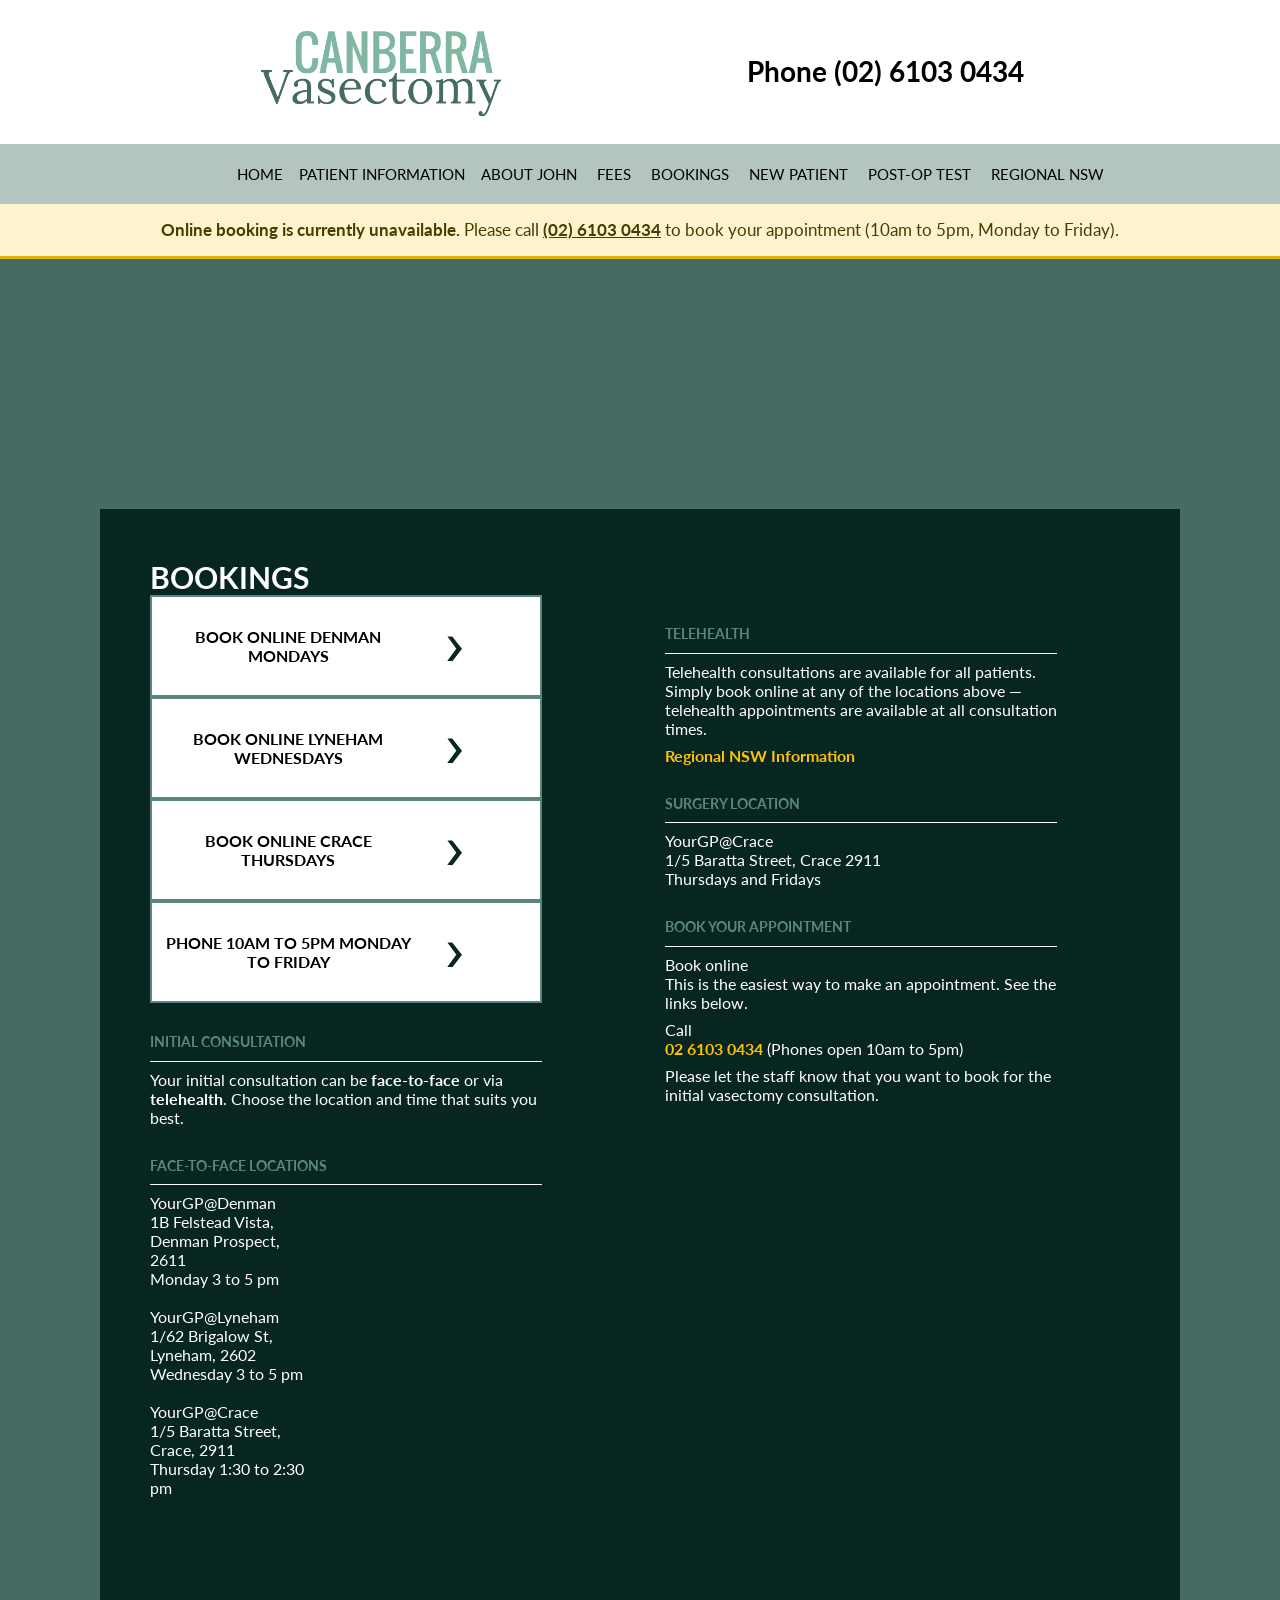
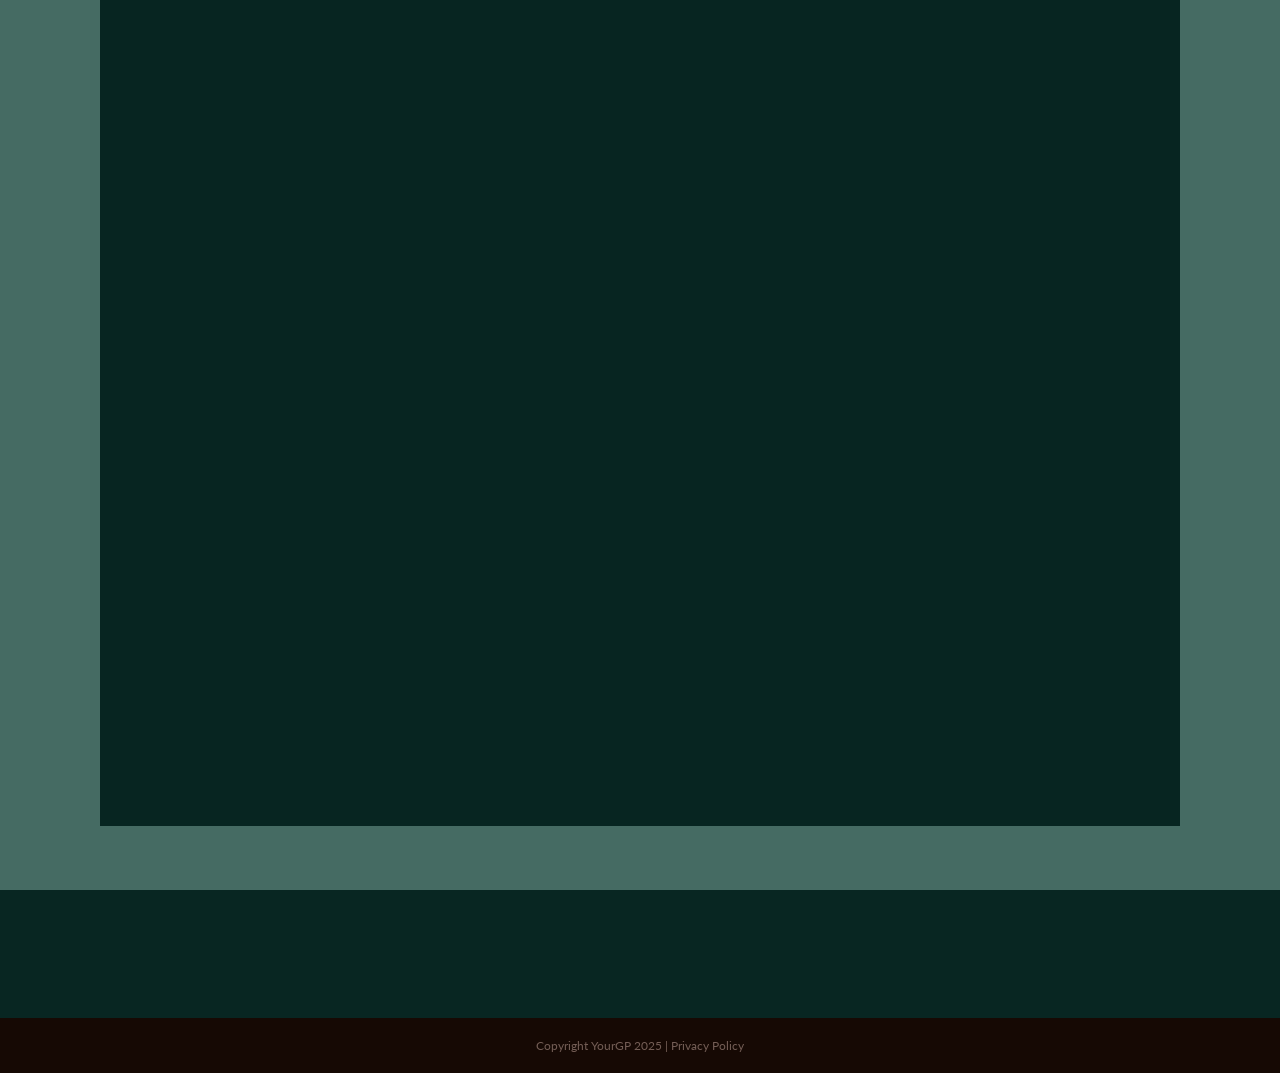
==== commit 4a9bfad4: "Add notice that online booking is unavailable, asking patients to call Co-Authored-By: Claude Opus 5" ====
--- a/bookings/index.html
+++ b/bookings/index.html
@@ -3,5 +3,5 @@
 j=d.createElement(s),dl=l!='dataLayer'?'&l='+l:'';j.async=true;j.src=
 'https://www.googletagmanager.com/gtm.js?id='+i+dl;f.parentNode.insertBefore(j,f);
 })(window,document,'script','dataLayer','GTM-5C7MKW4');</script>
-<!-- End Google Tag Manager --></head><body class="page page-id-13"><!-- Google Tag Manager (noscript) --><noscript><iframe src="https://www.googletagmanager.com/ns.html?id=GTM-5C7MKW4" height="0" width="0" style="display:none;visibility:hidden"></iframe></noscript><!-- End Google Tag Manager (noscript) --><header class="desktop header-top"><div> <img src="../images/logo-top.png" alt="Canberra Vasectomy"/><h2 style="display: inline-block; float: right; margin-top: 30px;"><a href="tel:0261030434" style="color: inherit; text-decoration: none;">Phone (02) 6103 0434</a></h2><div class="clearfix"></div></div><div class="clearfix"></div></header><header class="desktop header-bottom"><nav><ul> <a href="../"><li><h5>HOME</h5></li></a><li class="menu-item-has-children"><h5>PATIENT INFORMATION</h5><ul class="sub-menu"><li><a href="../faq">FAQ</a></li><li><a href="../pre-operation-instructions">Pre Operation Instructions</a></li><li><a href="../post-operation-instructions">Post Operation Care Instructions</a></li></ul></li> <a href="../john"><li><h5>ABOUT JOHN</h5></li></a> <a href="../fees"><li><h5>FEES</h5></li></a> <a href="../bookings"><li><h5>BOOKINGS</h5></li></a> <a href="../new-patient"><li><h5>NEW PATIENT</h5></li></a> <a href="../sample-drop-off"><li><h5>POST-OP TEST</h5></li></a> <a href="../regional-nsw/"><li><h5>REGIONAL NSW</h5></li></a></ul><div class="clearfix"></div></nav></header><header class="mobile header-top"><div> <img src="../images/logo-top.png" alt="Canberra Vasectomy"/> <img id="hamburger" src="../images/mobile-menu.png" alt="Menu"/><div class="clearfix"></div></div><div class="clearfix"></div></header><header class="mobile header-bottom"><nav><ul><li><h5><a href="tel:0261030434" style="color: inherit; text-decoration: none;">Phone (02) 6103 0434</a></h5></li></ul><div class="clearfix"></div></nav></header><div class="dropdown mobile"><nav><ul> <a href="../"><li>HOME</li></a><li class="menu-item-has-children"> <span class="toggle-label">PATIENT INFORMATION</span><ul class="sub-menu"><li><a href="../faq">FAQ</a></li><li><a href="../pre-operation-instructions">Pre Operation Instructions</a></li><li><a href="../post-operation-instructions">Post Operation Care Instructions</a></li></ul></li> <a href="../john"><li>ABOUT JOHN</li></a> <a href="../fees"><li>FEES</li></a> <a href="../bookings"><li>BOOKINGS</li></a> <a href="../new-patient"><li>NEW PATIENT</li></a> <a href="../sample-drop-off"><li>POST-OP TEST</li></a> <a href="../regional-nsw/"><li>REGIONAL NSW</li></a></ul></nav></div><div class="container-fluid"><section class="content--green"><h1 class="heading booking__heading">BOOKINGS</h1><div class="column--half column--half--left"> <a href="https://www.hotdoc.com.au/medical-centres/denman-prospect-ACT-2611/yourgp-denman/doctors/dr-john-deery-vasectomies-only" rel="noopener noreferrer"><div class="button"><p class="button__content">BOOK ONLINE DENMAN MONDAYS</p><img class="button__arrow" src="../images/black-arrow.png" alt=""></div></a> <a href="https://www.hotdoc.com.au/medical-centres/lyneham-ACT-2602/yourgp-crace-lyneham/doctors/dr-john-deery-vasectomy" rel="noopener noreferrer"><div class="button"><p class="button__content">BOOK ONLINE LYNEHAM WEDNESDAYS</p><img class="button__arrow" src="../images/black-arrow.png" alt=""></div></a> <a href="https://www.hotdoc.com.au/medical-centres/crace-ACT-2911/yourgp-crace-yourgp-lyneham/doctors/dr-john-deery-vasectomy-1" rel="noopener noreferrer"><div class="button"><p class="button__content">BOOK ONLINE CRACE THURSDAYS</p><img class="button__arrow" src="../images/black-arrow.png" alt=""></div></a> <a href="tel:0261030434" class="phone-link"><div class="button"><p class="button__content">PHONE 10AM TO 5PM MONDAY TO FRIDAY</p><img class="button__arrow" src="../images/black-arrow.png" alt=""></div></a><h3 class="info__heading info__heading--underlined">INITIAL CONSULTATION</h3><p style="margin-bottom: 1em;">Your initial consultation can be <strong>face-to-face</strong> or via <strong>telehealth</strong>. Choose the location and time that suits you best.</p><h3 class="info__heading info__heading--underlined">FACE-TO-FACE LOCATIONS</h3><p> <span class="text-column bold"> <a href="https://www.hotdoc.com.au/medical-centres/denman-prospect-ACT-2611/yourgp-denman/doctors/dr-john-deery-vasectomies-only" class="green-link" rel="noopener noreferrer">YourGP@Denman</a><br>1B Felstead Vista,<br>Denman Prospect, 2611<br>Monday 3 to 5 pm</span> <span class="text-column"></span><span class="text-column follower"></span><br> <span class="text-column bold"> <a href="https://www.hotdoc.com.au/medical-centres/lyneham-ACT-2602/yourgp-crace-lyneham/doctors/dr-john-deery-vasectomy" class="green-link" rel="noopener noreferrer">YourGP@Lyneham</a><br>1/62 Brigalow St,<br>Lyneham, 2602<br>Wednesday 3 to 5 pm</span> <span class="text-column"></span><span class="text-column follower"></span><br> <span class="text-column bold"> <a href="https://www.hotdoc.com.au/medical-centres/crace-ACT-2911/yourgp-crace-yourgp-lyneham/doctors/dr-john-deery-vasectomy-1" class="green-link" rel="noopener noreferrer">YourGP@Crace</a><br>1/5 Baratta Street,<br>Crace, 2911<br>Thursday 1:30 to 2:30 pm</span></p></div><div class="column--half column--half--right"><h3 class="info__heading info__heading--underlined">TELEHEALTH</h3><p>Telehealth consultations are available for all patients. Simply book online at any of the locations above — telehealth appointments are available at all consultation times.</p><p> <a href="https://canberravasectomy.com.au/regional-nsw/" class="phone-link">Regional NSW Information</a></p><h3 class="info__heading info__heading--underlined">SURGERY LOCATION</h3><p> <span class="bold">YourGP@Crace<br> 1/5 Baratta Street, Crace 2911<br> Thursdays and Fridays</span></p><h3 class="info__heading info__heading--underlined">BOOK YOUR APPOINTMENT</h3><p>Book online</br>This is the easiest way to make an appointment. See the links below.</p><p>Call</br> <a href="tel:0261030434" class="phone-link">02 6103 0434</a> (Phones open 10am to 5pm)</p><p class="bold"></p><p>Please let the staff know that you want to book for the initial vasectomy consultation.</p></div> <iframe id="google-maps" src="https://www.google.com/maps/embed?pb=!1m14!1m8!1m3!1d814.0720144550658!2d149.0235235!3d-35.2988233!3m2!1i1024!2i768!4f13.1!3m3!1m2!1s0x6b17b3aa57f5f629%3A0x6eef60cbaedb5ad!2sYourGP%40Denman!5e0!3m2!1sen!2sau"></iframe> <iframe id="google-maps" src="https://www.google.com/maps/embed?pb=!1m18!1m12!1m3!1d3258.1836773630916!2d149.12243995186847!3d-35.25168598019976!2m3!1f0!2f0!3f0!3m2!1i1024!2i768!4f13.1!3m3!1m2!1s0x6b1652be7b8aee11%3A0xdef9b0c4e300a20a!2sYourGP%40Lyneham!5e0!3m2!1sen!2sau"></iframe> <iframe id="google-maps" src="https://www.google.com/maps/embed?pb=!1m18!1m12!1m3!1d3260.281723330088!2d149.10025395186756!3d-35.199450980212845!2m3!1f0!2f0!3f0!3m2!1i1024!2i768!4f13.1!3m3!1m2!1s0x6b17acb514441b39%3A0xace6b6303fa332bc!2sYourGP%40Crace!5e0!3m2!1sen!2sau"></iframe></section><footer><div class="footer-1"><div class="content"></div></div><div class="footer-2"><p>Copyright YourGP 2025 | <a href="../privacy-policy/">Privacy Policy</a></p></div></footer><script src="../js/main.js"></script>
+<!-- End Google Tag Manager --></head><body class="page page-id-13"><!-- Google Tag Manager (noscript) --><noscript><iframe src="https://www.googletagmanager.com/ns.html?id=GTM-5C7MKW4" height="0" width="0" style="display:none;visibility:hidden"></iframe></noscript><!-- End Google Tag Manager (noscript) --><header class="desktop header-top"><div> <img src="../images/logo-top.png" alt="Canberra Vasectomy"/><h2 style="display: inline-block; float: right; margin-top: 30px;"><a href="tel:0261030434" style="color: inherit; text-decoration: none;">Phone (02) 6103 0434</a></h2><div class="clearfix"></div></div><div class="clearfix"></div></header><header class="desktop header-bottom"><nav><ul> <a href="../"><li><h5>HOME</h5></li></a><li class="menu-item-has-children"><h5>PATIENT INFORMATION</h5><ul class="sub-menu"><li><a href="../faq">FAQ</a></li><li><a href="../pre-operation-instructions">Pre Operation Instructions</a></li><li><a href="../post-operation-instructions">Post Operation Care Instructions</a></li></ul></li> <a href="../john"><li><h5>ABOUT JOHN</h5></li></a> <a href="../fees"><li><h5>FEES</h5></li></a> <a href="../bookings"><li><h5>BOOKINGS</h5></li></a> <a href="../new-patient"><li><h5>NEW PATIENT</h5></li></a> <a href="../sample-drop-off"><li><h5>POST-OP TEST</h5></li></a> <a href="../regional-nsw/"><li><h5>REGIONAL NSW</h5></li></a></ul><div class="clearfix"></div></nav></header><header class="mobile header-top"><div> <img src="../images/logo-top.png" alt="Canberra Vasectomy"/> <img id="hamburger" src="../images/mobile-menu.png" alt="Menu"/><div class="clearfix"></div></div><div class="clearfix"></div></header><header class="mobile header-bottom"><nav><ul><li><h5><a href="tel:0261030434" style="color: inherit; text-decoration: none;">Phone (02) 6103 0434</a></h5></li></ul><div class="clearfix"></div></nav></header><div class="dropdown mobile"><nav><ul> <a href="../"><li>HOME</li></a><li class="menu-item-has-children"> <span class="toggle-label">PATIENT INFORMATION</span><ul class="sub-menu"><li><a href="../faq">FAQ</a></li><li><a href="../pre-operation-instructions">Pre Operation Instructions</a></li><li><a href="../post-operation-instructions">Post Operation Care Instructions</a></li></ul></li> <a href="../john"><li>ABOUT JOHN</li></a> <a href="../fees"><li>FEES</li></a> <a href="../bookings"><li>BOOKINGS</li></a> <a href="../new-patient"><li>NEW PATIENT</li></a> <a href="../sample-drop-off"><li>POST-OP TEST</li></a> <a href="../regional-nsw/"><li>REGIONAL NSW</li></a></ul></nav></div><div class="site-notice" role="alert"><strong>Online booking is currently unavailable.</strong> Please call <a href="tel:0261030434">(02) 6103 0434</a> to book your appointment (10am to 5pm, Monday to Friday).</div><div class="container-fluid"><section class="content--green"><h1 class="heading booking__heading">BOOKINGS</h1><div class="column--half column--half--left"> <a href="https://www.hotdoc.com.au/medical-centres/denman-prospect-ACT-2611/yourgp-denman/doctors/dr-john-deery-vasectomies-only" rel="noopener noreferrer"><div class="button"><p class="button__content">BOOK ONLINE DENMAN MONDAYS</p><img class="button__arrow" src="../images/black-arrow.png" alt=""></div></a> <a href="https://www.hotdoc.com.au/medical-centres/lyneham-ACT-2602/yourgp-crace-lyneham/doctors/dr-john-deery-vasectomy" rel="noopener noreferrer"><div class="button"><p class="button__content">BOOK ONLINE LYNEHAM WEDNESDAYS</p><img class="button__arrow" src="../images/black-arrow.png" alt=""></div></a> <a href="https://www.hotdoc.com.au/medical-centres/crace-ACT-2911/yourgp-crace-yourgp-lyneham/doctors/dr-john-deery-vasectomy-1" rel="noopener noreferrer"><div class="button"><p class="button__content">BOOK ONLINE CRACE THURSDAYS</p><img class="button__arrow" src="../images/black-arrow.png" alt=""></div></a> <a href="tel:0261030434" class="phone-link"><div class="button"><p class="button__content">PHONE 10AM TO 5PM MONDAY TO FRIDAY</p><img class="button__arrow" src="../images/black-arrow.png" alt=""></div></a><h3 class="info__heading info__heading--underlined">INITIAL CONSULTATION</h3><p style="margin-bottom: 1em;">Your initial consultation can be <strong>face-to-face</strong> or via <strong>telehealth</strong>. Choose the location and time that suits you best.</p><h3 class="info__heading info__heading--underlined">FACE-TO-FACE LOCATIONS</h3><p> <span class="text-column bold"> <a href="https://www.hotdoc.com.au/medical-centres/denman-prospect-ACT-2611/yourgp-denman/doctors/dr-john-deery-vasectomies-only" class="green-link" rel="noopener noreferrer">YourGP@Denman</a><br>1B Felstead Vista,<br>Denman Prospect, 2611<br>Monday 3 to 5 pm</span> <span class="text-column"></span><span class="text-column follower"></span><br> <span class="text-column bold"> <a href="https://www.hotdoc.com.au/medical-centres/lyneham-ACT-2602/yourgp-crace-lyneham/doctors/dr-john-deery-vasectomy" class="green-link" rel="noopener noreferrer">YourGP@Lyneham</a><br>1/62 Brigalow St,<br>Lyneham, 2602<br>Wednesday 3 to 5 pm</span> <span class="text-column"></span><span class="text-column follower"></span><br> <span class="text-column bold"> <a href="https://www.hotdoc.com.au/medical-centres/crace-ACT-2911/yourgp-crace-yourgp-lyneham/doctors/dr-john-deery-vasectomy-1" class="green-link" rel="noopener noreferrer">YourGP@Crace</a><br>1/5 Baratta Street,<br>Crace, 2911<br>Thursday 1:30 to 2:30 pm</span></p></div><div class="column--half column--half--right"><h3 class="info__heading info__heading--underlined">TELEHEALTH</h3><p>Telehealth consultations are available for all patients. Simply book online at any of the locations above — telehealth appointments are available at all consultation times.</p><p> <a href="https://canberravasectomy.com.au/regional-nsw/" class="phone-link">Regional NSW Information</a></p><h3 class="info__heading info__heading--underlined">SURGERY LOCATION</h3><p> <span class="bold">YourGP@Crace<br> 1/5 Baratta Street, Crace 2911<br> Thursdays and Fridays</span></p><h3 class="info__heading info__heading--underlined">BOOK YOUR APPOINTMENT</h3><p>Book online</br>This is the easiest way to make an appointment. See the links below.</p><p>Call</br> <a href="tel:0261030434" class="phone-link">02 6103 0434</a> (Phones open 10am to 5pm)</p><p class="bold"></p><p>Please let the staff know that you want to book for the initial vasectomy consultation.</p></div> <iframe id="google-maps" src="https://www.google.com/maps/embed?pb=!1m14!1m8!1m3!1d814.0720144550658!2d149.0235235!3d-35.2988233!3m2!1i1024!2i768!4f13.1!3m3!1m2!1s0x6b17b3aa57f5f629%3A0x6eef60cbaedb5ad!2sYourGP%40Denman!5e0!3m2!1sen!2sau"></iframe> <iframe id="google-maps" src="https://www.google.com/maps/embed?pb=!1m18!1m12!1m3!1d3258.1836773630916!2d149.12243995186847!3d-35.25168598019976!2m3!1f0!2f0!3f0!3m2!1i1024!2i768!4f13.1!3m3!1m2!1s0x6b1652be7b8aee11%3A0xdef9b0c4e300a20a!2sYourGP%40Lyneham!5e0!3m2!1sen!2sau"></iframe> <iframe id="google-maps" src="https://www.google.com/maps/embed?pb=!1m18!1m12!1m3!1d3260.281723330088!2d149.10025395186756!3d-35.199450980212845!2m3!1f0!2f0!3f0!3m2!1i1024!2i768!4f13.1!3m3!1m2!1s0x6b17acb514441b39%3A0xace6b6303fa332bc!2sYourGP%40Crace!5e0!3m2!1sen!2sau"></iframe></section><footer><div class="footer-1"><div class="content"></div></div><div class="footer-2"><p>Copyright YourGP 2025 | <a href="../privacy-policy/">Privacy Policy</a></p></div></footer><script src="../js/main.js"></script>
 </body>
--- a/css/style.css
+++ b/css/style.css
@@ -1395,4 +1395,32 @@
     position: relative !important;
     left: 0 !important;
     right: auto !important;
-}+}
+/* Temporary notice: online booking unavailable */
+.site-notice {
+	position: relative;
+	z-index: 50;
+	background-color: #fff3cd;
+	color: #4a3b00;
+	border-bottom: 3px solid #e0b400;
+	padding: 14px 16px;
+	text-align: center;
+	font-family: 'Lato', sans-serif;
+	font-size: 17px;
+	line-height: 1.4;
+}
+.site-notice strong {
+	font-weight: 700;
+}
+.site-notice a {
+	color: #4a3b00;
+	font-weight: 700;
+	text-decoration: underline;
+	white-space: nowrap;
+}
+.site-notice--home {
+	max-width: 668px;
+	margin: 0 auto 20px;
+	border: 3px solid #e0b400;
+	border-radius: 5px;
+}
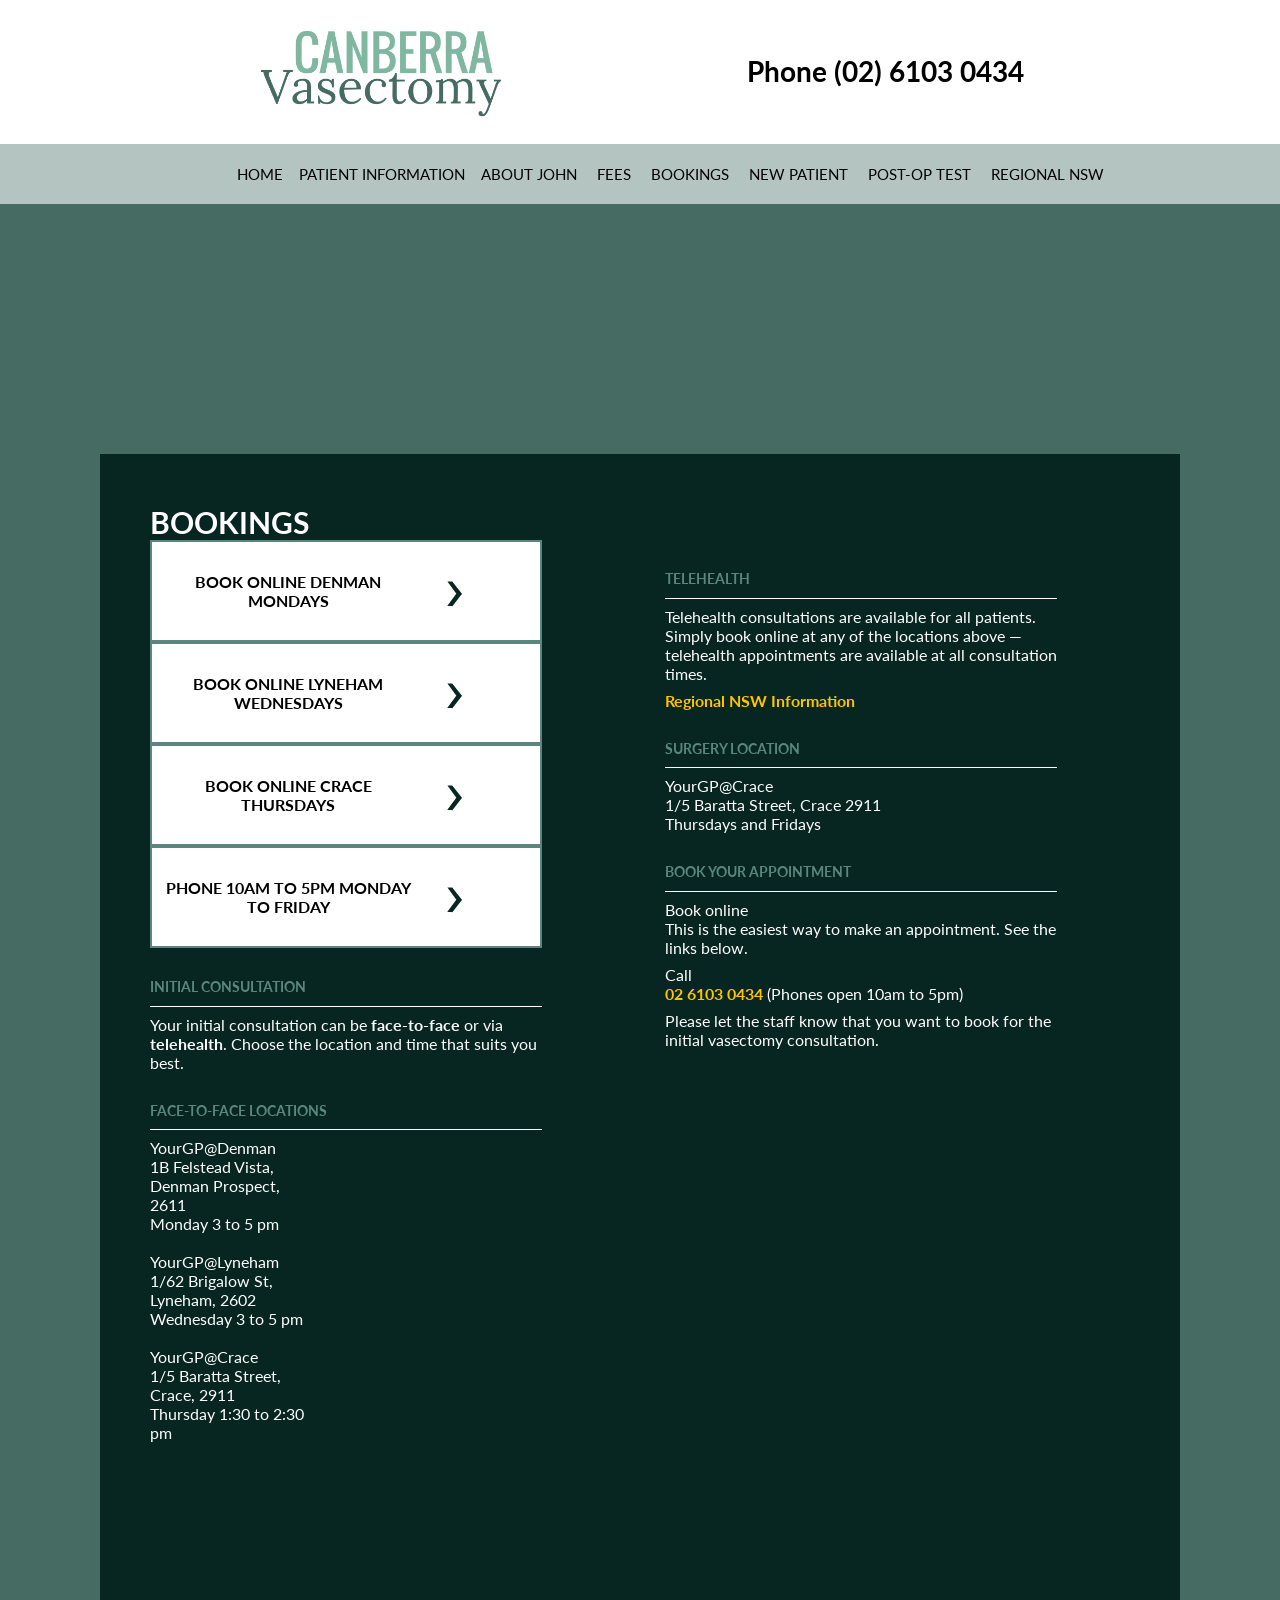
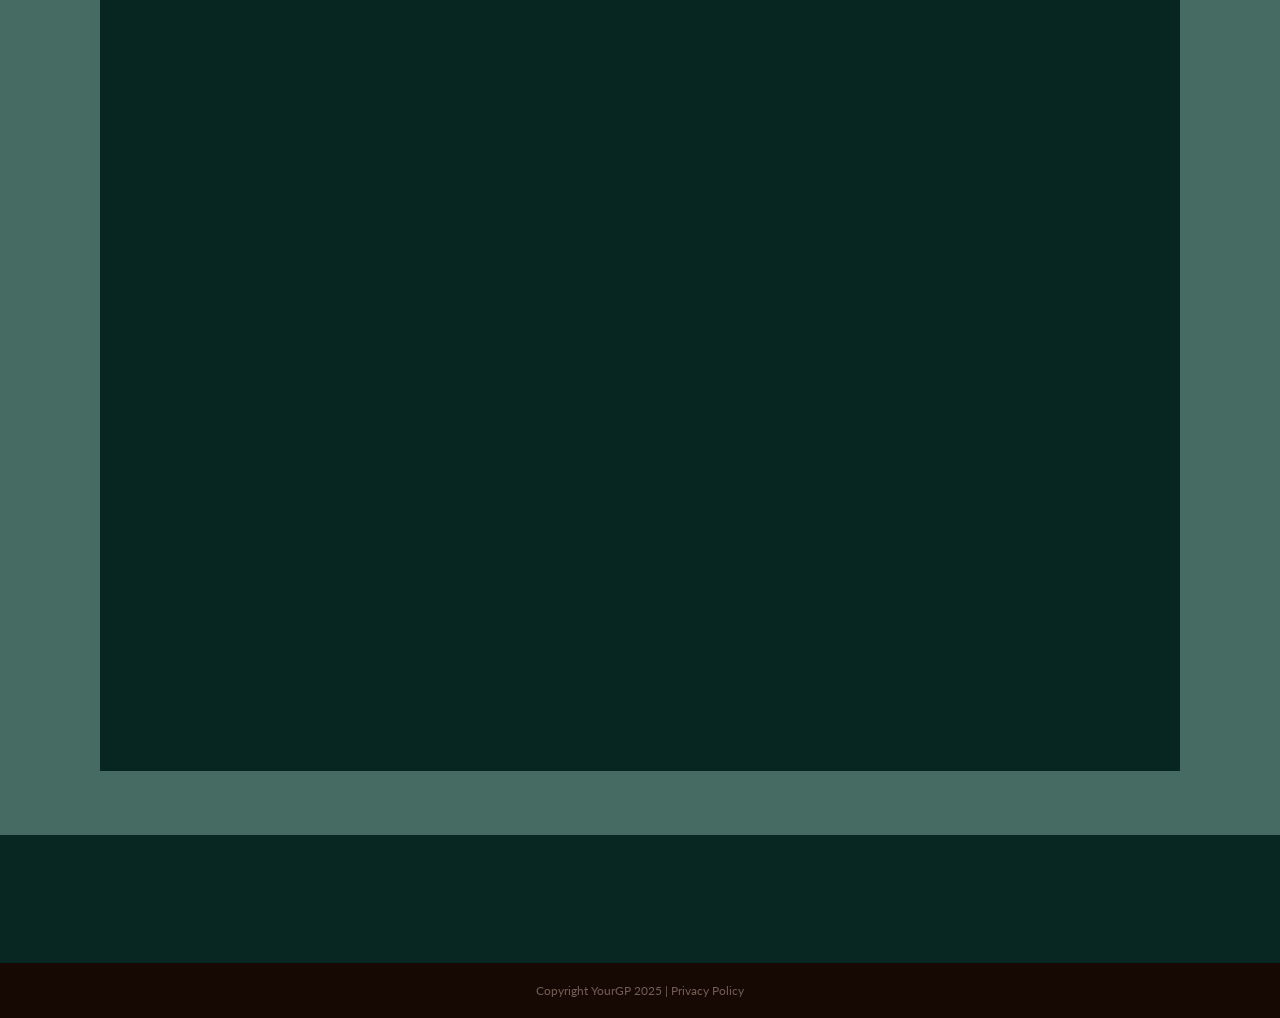
==== commit a9f272e8: "Remove temporary online booking notice Online bookings are working again.  Co-Authored-By: Claude Op" ====
--- a/bookings/index.html
+++ b/bookings/index.html
@@ -1,7 +1,7 @@
-<!DOCTYPE html><html lang="en-AU"><head><meta charset="UTF-8"><meta name="viewport" content="width=device-width, initial-scale=1"><title>Bookings - Canberra Vasectomy</title><meta name="description" content="Book your vasectomy consultation with Dr John Deery at Canberra Vasectomy. Online bookings available at YourGP Denman, Lyneham, and Crace locations."><link rel="canonical" href="https://canberravasectomy.com.au/bookings/"><meta property="og:type" content="website"><meta property="og:site_name" content="Canberra Vasectomy"><meta property="og:url" content="https://canberravasectomy.com.au/bookings/"><meta property="og:title" content="Bookings - Canberra Vasectomy"><meta property="og:description" content="Book your vasectomy consultation with Dr John Deery at Canberra Vasectomy. Online bookings available at YourGP Denman, Lyneham, and Crace locations."><meta name="twitter:card" content="summary"><meta name="twitter:title" content="Bookings - Canberra Vasectomy"><meta name="twitter:description" content="Book your vasectomy consultation with Dr John Deery at Canberra Vasectomy. Online bookings available at YourGP Denman, Lyneham, and Crace locations."><link rel="icon" href="../favicon.ico"><link rel="stylesheet" href="../css/style.css" type="text/css" media="screen" /><link rel='stylesheet' id='googlefonts-css' href='https://fonts.googleapis.com/css?family=Lato%3A300%2C400%2C700%7CLora%3A400%2C700&#038;ver=53585c2b17d026d5ca75cd7c17bdbbac' type='text/css' media='all' /><!-- Google Tag Manager --><script>(function(w,d,s,l,i){w[l]=w[l]||[];w[l].push({'gtm.start':
+<!DOCTYPE html><html lang="en-AU"><head><meta charset="UTF-8"><meta name="viewport" content="width=device-width, initial-scale=1"><title>Bookings - Canberra Vasectomy</title><meta name="description" content="Book your vasectomy consultation with Dr John Deery at Canberra Vasectomy. Online bookings available at YourGP Denman, Lyneham, and Crace locations."><link rel="canonical" href="https://canberravasectomy.com.au/bookings/"><meta property="og:type" content="website"><meta property="og:site_name" content="Canberra Vasectomy"><meta property="og:url" content="https://canberravasectomy.com.au/bookings/"><meta property="og:title" content="Bookings - Canberra Vasectomy"><meta property="og:description" content="Book your vasectomy consultation with Dr John Deery at Canberra Vasectomy. Online bookings available at YourGP Denman, Lyneham, and Crace locations."><meta name="twitter:card" content="summary"><meta name="twitter:title" content="Bookings - Canberra Vasectomy"><meta name="twitter:description" content="Book your vasectomy consultation with Dr John Deery at Canberra Vasectomy. Online bookings available at YourGP Denman, Lyneham, and Crace locations."><link rel="icon" href="../favicon.ico"><link rel="stylesheet" href="../css/style.css?v=20261015" type="text/css" media="screen" /><link rel='stylesheet' id='googlefonts-css' href='https://fonts.googleapis.com/css?family=Lato%3A300%2C400%2C700%7CLora%3A400%2C700&#038;ver=53585c2b17d026d5ca75cd7c17bdbbac' type='text/css' media='all' /><!-- Google Tag Manager --><script>(function(w,d,s,l,i){w[l]=w[l]||[];w[l].push({'gtm.start':
 new Date().getTime(),event:'gtm.js'});var f=d.getElementsByTagName(s)[0],
 j=d.createElement(s),dl=l!='dataLayer'?'&l='+l:'';j.async=true;j.src=
 'https://www.googletagmanager.com/gtm.js?id='+i+dl;f.parentNode.insertBefore(j,f);
 })(window,document,'script','dataLayer','GTM-5C7MKW4');</script>
-<!-- End Google Tag Manager --></head><body class="page page-id-13"><!-- Google Tag Manager (noscript) --><noscript><iframe src="https://www.googletagmanager.com/ns.html?id=GTM-5C7MKW4" height="0" width="0" style="display:none;visibility:hidden"></iframe></noscript><!-- End Google Tag Manager (noscript) --><header class="desktop header-top"><div> <img src="../images/logo-top.png" alt="Canberra Vasectomy"/><h2 style="display: inline-block; float: right; margin-top: 30px;"><a href="tel:0261030434" style="color: inherit; text-decoration: none;">Phone (02) 6103 0434</a></h2><div class="clearfix"></div></div><div class="clearfix"></div></header><header class="desktop header-bottom"><nav><ul> <a href="../"><li><h5>HOME</h5></li></a><li class="menu-item-has-children"><h5>PATIENT INFORMATION</h5><ul class="sub-menu"><li><a href="../faq">FAQ</a></li><li><a href="../pre-operation-instructions">Pre Operation Instructions</a></li><li><a href="../post-operation-instructions">Post Operation Care Instructions</a></li></ul></li> <a href="../john"><li><h5>ABOUT JOHN</h5></li></a> <a href="../fees"><li><h5>FEES</h5></li></a> <a href="../bookings"><li><h5>BOOKINGS</h5></li></a> <a href="../new-patient"><li><h5>NEW PATIENT</h5></li></a> <a href="../sample-drop-off"><li><h5>POST-OP TEST</h5></li></a> <a href="../regional-nsw/"><li><h5>REGIONAL NSW</h5></li></a></ul><div class="clearfix"></div></nav></header><header class="mobile header-top"><div> <img src="../images/logo-top.png" alt="Canberra Vasectomy"/> <img id="hamburger" src="../images/mobile-menu.png" alt="Menu"/><div class="clearfix"></div></div><div class="clearfix"></div></header><header class="mobile header-bottom"><nav><ul><li><h5><a href="tel:0261030434" style="color: inherit; text-decoration: none;">Phone (02) 6103 0434</a></h5></li></ul><div class="clearfix"></div></nav></header><div class="dropdown mobile"><nav><ul> <a href="../"><li>HOME</li></a><li class="menu-item-has-children"> <span class="toggle-label">PATIENT INFORMATION</span><ul class="sub-menu"><li><a href="../faq">FAQ</a></li><li><a href="../pre-operation-instructions">Pre Operation Instructions</a></li><li><a href="../post-operation-instructions">Post Operation Care Instructions</a></li></ul></li> <a href="../john"><li>ABOUT JOHN</li></a> <a href="../fees"><li>FEES</li></a> <a href="../bookings"><li>BOOKINGS</li></a> <a href="../new-patient"><li>NEW PATIENT</li></a> <a href="../sample-drop-off"><li>POST-OP TEST</li></a> <a href="../regional-nsw/"><li>REGIONAL NSW</li></a></ul></nav></div><div class="site-notice" role="alert"><strong>Online booking is currently unavailable.</strong> Please call <a href="tel:0261030434">(02) 6103 0434</a> to book your appointment (10am to 5pm, Monday to Friday).</div><div class="container-fluid"><section class="content--green"><h1 class="heading booking__heading">BOOKINGS</h1><div class="column--half column--half--left"> <a href="https://www.hotdoc.com.au/medical-centres/denman-prospect-ACT-2611/yourgp-denman/doctors/dr-john-deery-vasectomies-only" rel="noopener noreferrer"><div class="button"><p class="button__content">BOOK ONLINE DENMAN MONDAYS</p><img class="button__arrow" src="../images/black-arrow.png" alt=""></div></a> <a href="https://www.hotdoc.com.au/medical-centres/lyneham-ACT-2602/yourgp-crace-lyneham/doctors/dr-john-deery-vasectomy" rel="noopener noreferrer"><div class="button"><p class="button__content">BOOK ONLINE LYNEHAM WEDNESDAYS</p><img class="button__arrow" src="../images/black-arrow.png" alt=""></div></a> <a href="https://www.hotdoc.com.au/medical-centres/crace-ACT-2911/yourgp-crace-yourgp-lyneham/doctors/dr-john-deery-vasectomy-1" rel="noopener noreferrer"><div class="button"><p class="button__content">BOOK ONLINE CRACE THURSDAYS</p><img class="button__arrow" src="../images/black-arrow.png" alt=""></div></a> <a href="tel:0261030434" class="phone-link"><div class="button"><p class="button__content">PHONE 10AM TO 5PM MONDAY TO FRIDAY</p><img class="button__arrow" src="../images/black-arrow.png" alt=""></div></a><h3 class="info__heading info__heading--underlined">INITIAL CONSULTATION</h3><p style="margin-bottom: 1em;">Your initial consultation can be <strong>face-to-face</strong> or via <strong>telehealth</strong>. Choose the location and time that suits you best.</p><h3 class="info__heading info__heading--underlined">FACE-TO-FACE LOCATIONS</h3><p> <span class="text-column bold"> <a href="https://www.hotdoc.com.au/medical-centres/denman-prospect-ACT-2611/yourgp-denman/doctors/dr-john-deery-vasectomies-only" class="green-link" rel="noopener noreferrer">YourGP@Denman</a><br>1B Felstead Vista,<br>Denman Prospect, 2611<br>Monday 3 to 5 pm</span> <span class="text-column"></span><span class="text-column follower"></span><br> <span class="text-column bold"> <a href="https://www.hotdoc.com.au/medical-centres/lyneham-ACT-2602/yourgp-crace-lyneham/doctors/dr-john-deery-vasectomy" class="green-link" rel="noopener noreferrer">YourGP@Lyneham</a><br>1/62 Brigalow St,<br>Lyneham, 2602<br>Wednesday 3 to 5 pm</span> <span class="text-column"></span><span class="text-column follower"></span><br> <span class="text-column bold"> <a href="https://www.hotdoc.com.au/medical-centres/crace-ACT-2911/yourgp-crace-yourgp-lyneham/doctors/dr-john-deery-vasectomy-1" class="green-link" rel="noopener noreferrer">YourGP@Crace</a><br>1/5 Baratta Street,<br>Crace, 2911<br>Thursday 1:30 to 2:30 pm</span></p></div><div class="column--half column--half--right"><h3 class="info__heading info__heading--underlined">TELEHEALTH</h3><p>Telehealth consultations are available for all patients. Simply book online at any of the locations above — telehealth appointments are available at all consultation times.</p><p> <a href="https://canberravasectomy.com.au/regional-nsw/" class="phone-link">Regional NSW Information</a></p><h3 class="info__heading info__heading--underlined">SURGERY LOCATION</h3><p> <span class="bold">YourGP@Crace<br> 1/5 Baratta Street, Crace 2911<br> Thursdays and Fridays</span></p><h3 class="info__heading info__heading--underlined">BOOK YOUR APPOINTMENT</h3><p>Book online</br>This is the easiest way to make an appointment. See the links below.</p><p>Call</br> <a href="tel:0261030434" class="phone-link">02 6103 0434</a> (Phones open 10am to 5pm)</p><p class="bold"></p><p>Please let the staff know that you want to book for the initial vasectomy consultation.</p></div> <iframe id="google-maps" src="https://www.google.com/maps/embed?pb=!1m14!1m8!1m3!1d814.0720144550658!2d149.0235235!3d-35.2988233!3m2!1i1024!2i768!4f13.1!3m3!1m2!1s0x6b17b3aa57f5f629%3A0x6eef60cbaedb5ad!2sYourGP%40Denman!5e0!3m2!1sen!2sau"></iframe> <iframe id="google-maps" src="https://www.google.com/maps/embed?pb=!1m18!1m12!1m3!1d3258.1836773630916!2d149.12243995186847!3d-35.25168598019976!2m3!1f0!2f0!3f0!3m2!1i1024!2i768!4f13.1!3m3!1m2!1s0x6b1652be7b8aee11%3A0xdef9b0c4e300a20a!2sYourGP%40Lyneham!5e0!3m2!1sen!2sau"></iframe> <iframe id="google-maps" src="https://www.google.com/maps/embed?pb=!1m18!1m12!1m3!1d3260.281723330088!2d149.10025395186756!3d-35.199450980212845!2m3!1f0!2f0!3f0!3m2!1i1024!2i768!4f13.1!3m3!1m2!1s0x6b17acb514441b39%3A0xace6b6303fa332bc!2sYourGP%40Crace!5e0!3m2!1sen!2sau"></iframe></section><footer><div class="footer-1"><div class="content"></div></div><div class="footer-2"><p>Copyright YourGP 2025 | <a href="../privacy-policy/">Privacy Policy</a></p></div></footer><script src="../js/main.js"></script>
+<!-- End Google Tag Manager --></head><body class="page page-id-13"><!-- Google Tag Manager (noscript) --><noscript><iframe src="https://www.googletagmanager.com/ns.html?id=GTM-5C7MKW4" height="0" width="0" style="display:none;visibility:hidden"></iframe></noscript><!-- End Google Tag Manager (noscript) --><header class="desktop header-top"><div> <img src="../images/logo-top.png" alt="Canberra Vasectomy"/><h2 style="display: inline-block; float: right; margin-top: 30px;"><a href="tel:0261030434" style="color: inherit; text-decoration: none;">Phone (02) 6103 0434</a></h2><div class="clearfix"></div></div><div class="clearfix"></div></header><header class="desktop header-bottom"><nav><ul> <a href="../"><li><h5>HOME</h5></li></a><li class="menu-item-has-children"><h5>PATIENT INFORMATION</h5><ul class="sub-menu"><li><a href="../faq">FAQ</a></li><li><a href="../pre-operation-instructions">Pre Operation Instructions</a></li><li><a href="../post-operation-instructions">Post Operation Care Instructions</a></li></ul></li> <a href="../john"><li><h5>ABOUT JOHN</h5></li></a> <a href="../fees"><li><h5>FEES</h5></li></a> <a href="../bookings"><li><h5>BOOKINGS</h5></li></a> <a href="../new-patient"><li><h5>NEW PATIENT</h5></li></a> <a href="../sample-drop-off"><li><h5>POST-OP TEST</h5></li></a> <a href="../regional-nsw/"><li><h5>REGIONAL NSW</h5></li></a></ul><div class="clearfix"></div></nav></header><header class="mobile header-top"><div> <img src="../images/logo-top.png" alt="Canberra Vasectomy"/> <img id="hamburger" src="../images/mobile-menu.png" alt="Menu"/><div class="clearfix"></div></div><div class="clearfix"></div></header><header class="mobile header-bottom"><nav><ul><li><h5><a href="tel:0261030434" style="color: inherit; text-decoration: none;">Phone (02) 6103 0434</a></h5></li></ul><div class="clearfix"></div></nav></header><div class="dropdown mobile"><nav><ul> <a href="../"><li>HOME</li></a><li class="menu-item-has-children"> <span class="toggle-label">PATIENT INFORMATION</span><ul class="sub-menu"><li><a href="../faq">FAQ</a></li><li><a href="../pre-operation-instructions">Pre Operation Instructions</a></li><li><a href="../post-operation-instructions">Post Operation Care Instructions</a></li></ul></li> <a href="../john"><li>ABOUT JOHN</li></a> <a href="../fees"><li>FEES</li></a> <a href="../bookings"><li>BOOKINGS</li></a> <a href="../new-patient"><li>NEW PATIENT</li></a> <a href="../sample-drop-off"><li>POST-OP TEST</li></a> <a href="../regional-nsw/"><li>REGIONAL NSW</li></a></ul></nav></div><div class="container-fluid"><section class="content--green"><h1 class="heading booking__heading">BOOKINGS</h1><div class="column--half column--half--left"> <a href="https://www.hotdoc.com.au/medical-centres/denman-prospect-ACT-2611/yourgp-denman/doctors/dr-john-deery-vasectomies-only" rel="noopener noreferrer"><div class="button"><p class="button__content">BOOK ONLINE DENMAN MONDAYS</p><img class="button__arrow" src="../images/black-arrow.png" alt=""></div></a> <a href="https://www.hotdoc.com.au/medical-centres/lyneham-ACT-2602/yourgp-crace-lyneham/doctors/dr-john-deery-vasectomy" rel="noopener noreferrer"><div class="button"><p class="button__content">BOOK ONLINE LYNEHAM WEDNESDAYS</p><img class="button__arrow" src="../images/black-arrow.png" alt=""></div></a> <a href="https://www.hotdoc.com.au/medical-centres/crace-ACT-2911/yourgp-crace-yourgp-lyneham/doctors/dr-john-deery-vasectomy-1" rel="noopener noreferrer"><div class="button"><p class="button__content">BOOK ONLINE CRACE THURSDAYS</p><img class="button__arrow" src="../images/black-arrow.png" alt=""></div></a> <a href="tel:0261030434" class="phone-link"><div class="button"><p class="button__content">PHONE 10AM TO 5PM MONDAY TO FRIDAY</p><img class="button__arrow" src="../images/black-arrow.png" alt=""></div></a><h3 class="info__heading info__heading--underlined">INITIAL CONSULTATION</h3><p style="margin-bottom: 1em;">Your initial consultation can be <strong>face-to-face</strong> or via <strong>telehealth</strong>. Choose the location and time that suits you best.</p><h3 class="info__heading info__heading--underlined">FACE-TO-FACE LOCATIONS</h3><p> <span class="text-column bold"> <a href="https://www.hotdoc.com.au/medical-centres/denman-prospect-ACT-2611/yourgp-denman/doctors/dr-john-deery-vasectomies-only" class="green-link" rel="noopener noreferrer">YourGP@Denman</a><br>1B Felstead Vista,<br>Denman Prospect, 2611<br>Monday 3 to 5 pm</span> <span class="text-column"></span><span class="text-column follower"></span><br> <span class="text-column bold"> <a href="https://www.hotdoc.com.au/medical-centres/lyneham-ACT-2602/yourgp-crace-lyneham/doctors/dr-john-deery-vasectomy" class="green-link" rel="noopener noreferrer">YourGP@Lyneham</a><br>1/62 Brigalow St,<br>Lyneham, 2602<br>Wednesday 3 to 5 pm</span> <span class="text-column"></span><span class="text-column follower"></span><br> <span class="text-column bold"> <a href="https://www.hotdoc.com.au/medical-centres/crace-ACT-2911/yourgp-crace-yourgp-lyneham/doctors/dr-john-deery-vasectomy-1" class="green-link" rel="noopener noreferrer">YourGP@Crace</a><br>1/5 Baratta Street,<br>Crace, 2911<br>Thursday 1:30 to 2:30 pm</span></p></div><div class="column--half column--half--right"><h3 class="info__heading info__heading--underlined">TELEHEALTH</h3><p>Telehealth consultations are available for all patients. Simply book online at any of the locations above — telehealth appointments are available at all consultation times.</p><p> <a href="https://canberravasectomy.com.au/regional-nsw/" class="phone-link">Regional NSW Information</a></p><h3 class="info__heading info__heading--underlined">SURGERY LOCATION</h3><p> <span class="bold">YourGP@Crace<br> 1/5 Baratta Street, Crace 2911<br> Thursdays and Fridays</span></p><h3 class="info__heading info__heading--underlined">BOOK YOUR APPOINTMENT</h3><p>Book online</br>This is the easiest way to make an appointment. See the links below.</p><p>Call</br> <a href="tel:0261030434" class="phone-link">02 6103 0434</a> (Phones open 10am to 5pm)</p><p class="bold"></p><p>Please let the staff know that you want to book for the initial vasectomy consultation.</p></div> <iframe id="google-maps" src="https://www.google.com/maps/embed?pb=!1m14!1m8!1m3!1d814.0720144550658!2d149.0235235!3d-35.2988233!3m2!1i1024!2i768!4f13.1!3m3!1m2!1s0x6b17b3aa57f5f629%3A0x6eef60cbaedb5ad!2sYourGP%40Denman!5e0!3m2!1sen!2sau"></iframe> <iframe id="google-maps" src="https://www.google.com/maps/embed?pb=!1m18!1m12!1m3!1d3258.1836773630916!2d149.12243995186847!3d-35.25168598019976!2m3!1f0!2f0!3f0!3m2!1i1024!2i768!4f13.1!3m3!1m2!1s0x6b1652be7b8aee11%3A0xdef9b0c4e300a20a!2sYourGP%40Lyneham!5e0!3m2!1sen!2sau"></iframe> <iframe id="google-maps" src="https://www.google.com/maps/embed?pb=!1m18!1m12!1m3!1d3260.281723330088!2d149.10025395186756!3d-35.199450980212845!2m3!1f0!2f0!3f0!3m2!1i1024!2i768!4f13.1!3m3!1m2!1s0x6b17acb514441b39%3A0xace6b6303fa332bc!2sYourGP%40Crace!5e0!3m2!1sen!2sau"></iframe></section><footer><div class="footer-1"><div class="content"></div></div><div class="footer-2"><p>Copyright YourGP 2025 | <a href="../privacy-policy/">Privacy Policy</a></p></div></footer><script src="../js/main.js"></script>
 </body>
--- a/css/style.css
+++ b/css/style.css
@@ -1395,32 +1395,4 @@
     position: relative !important;
     left: 0 !important;
     right: auto !important;
-}
-/* Temporary notice: online booking unavailable */
-.site-notice {
-	position: relative;
-	z-index: 50;
-	background-color: #fff3cd;
-	color: #4a3b00;
-	border-bottom: 3px solid #e0b400;
-	padding: 14px 16px;
-	text-align: center;
-	font-family: 'Lato', sans-serif;
-	font-size: 17px;
-	line-height: 1.4;
-}
-.site-notice strong {
-	font-weight: 700;
-}
-.site-notice a {
-	color: #4a3b00;
-	font-weight: 700;
-	text-decoration: underline;
-	white-space: nowrap;
-}
-.site-notice--home {
-	max-width: 668px;
-	margin: 0 auto 20px;
-	border: 3px solid #e0b400;
-	border-radius: 5px;
-}
+}
